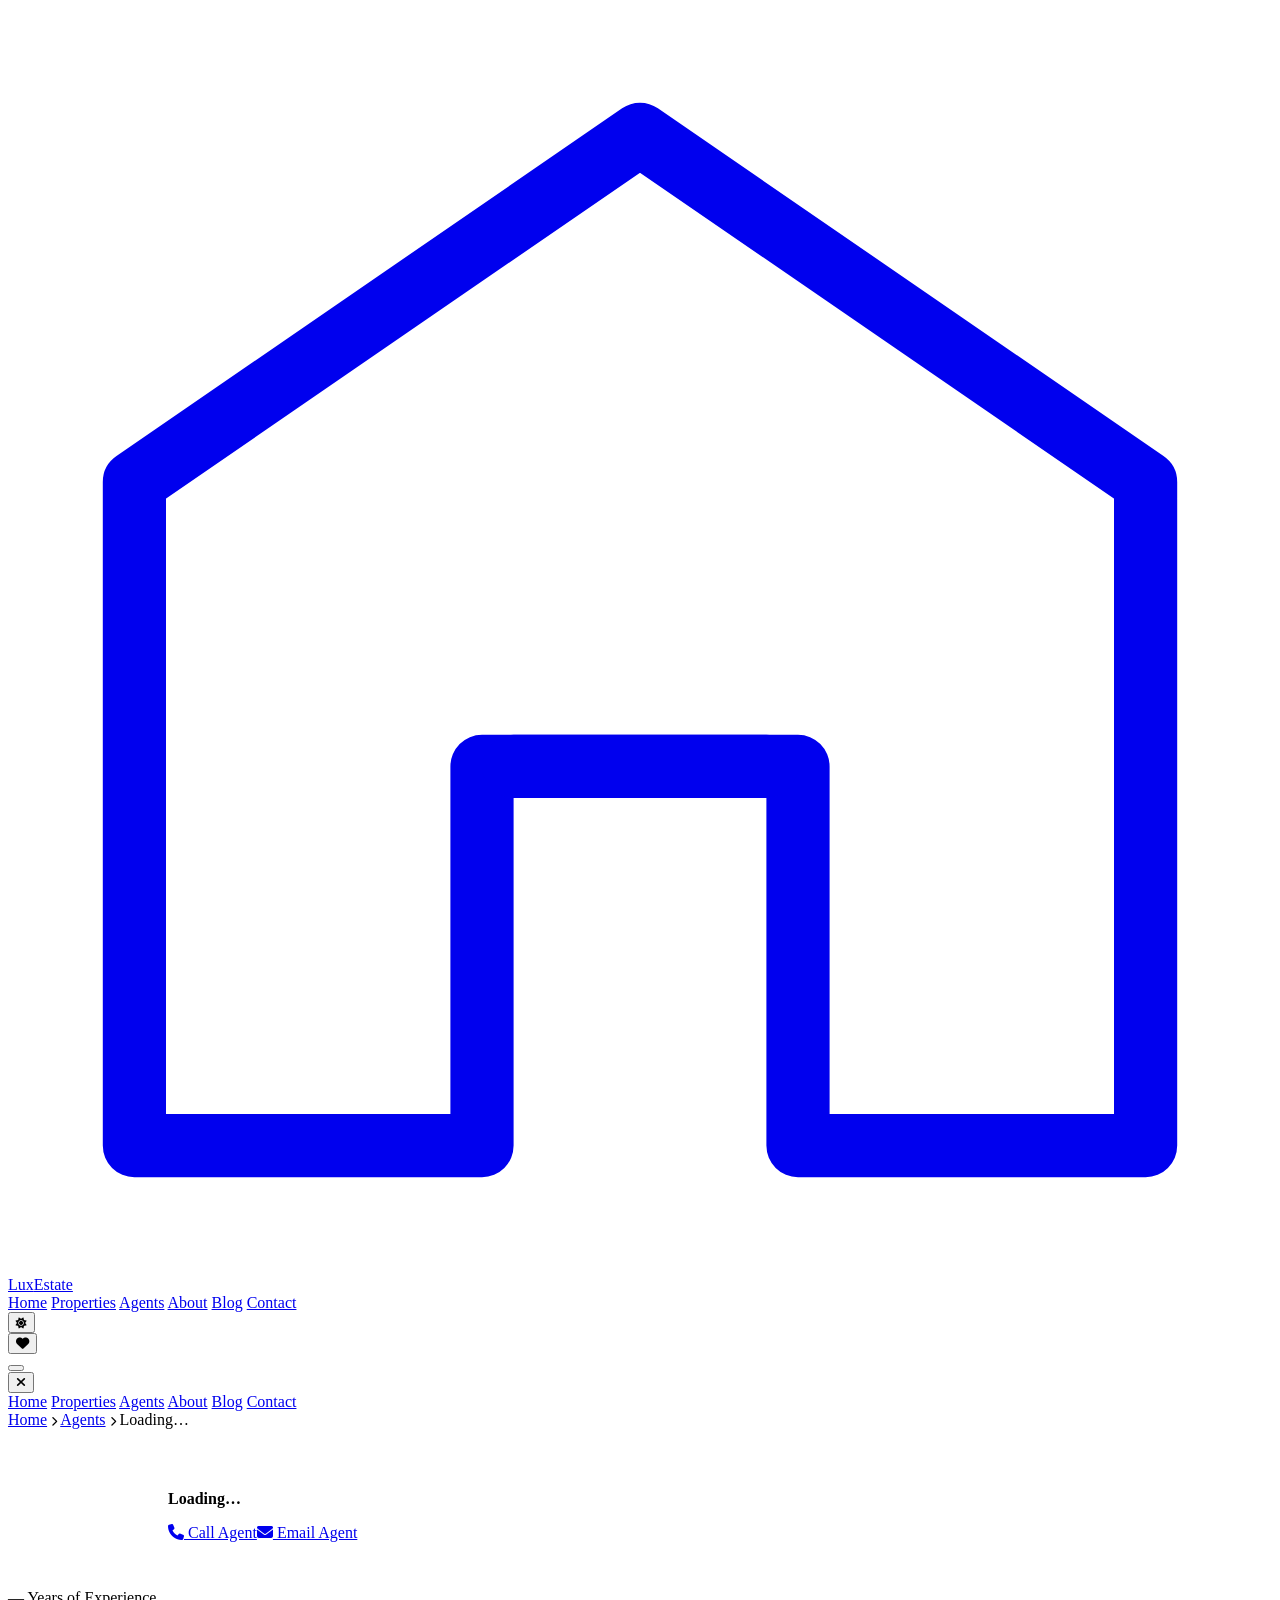
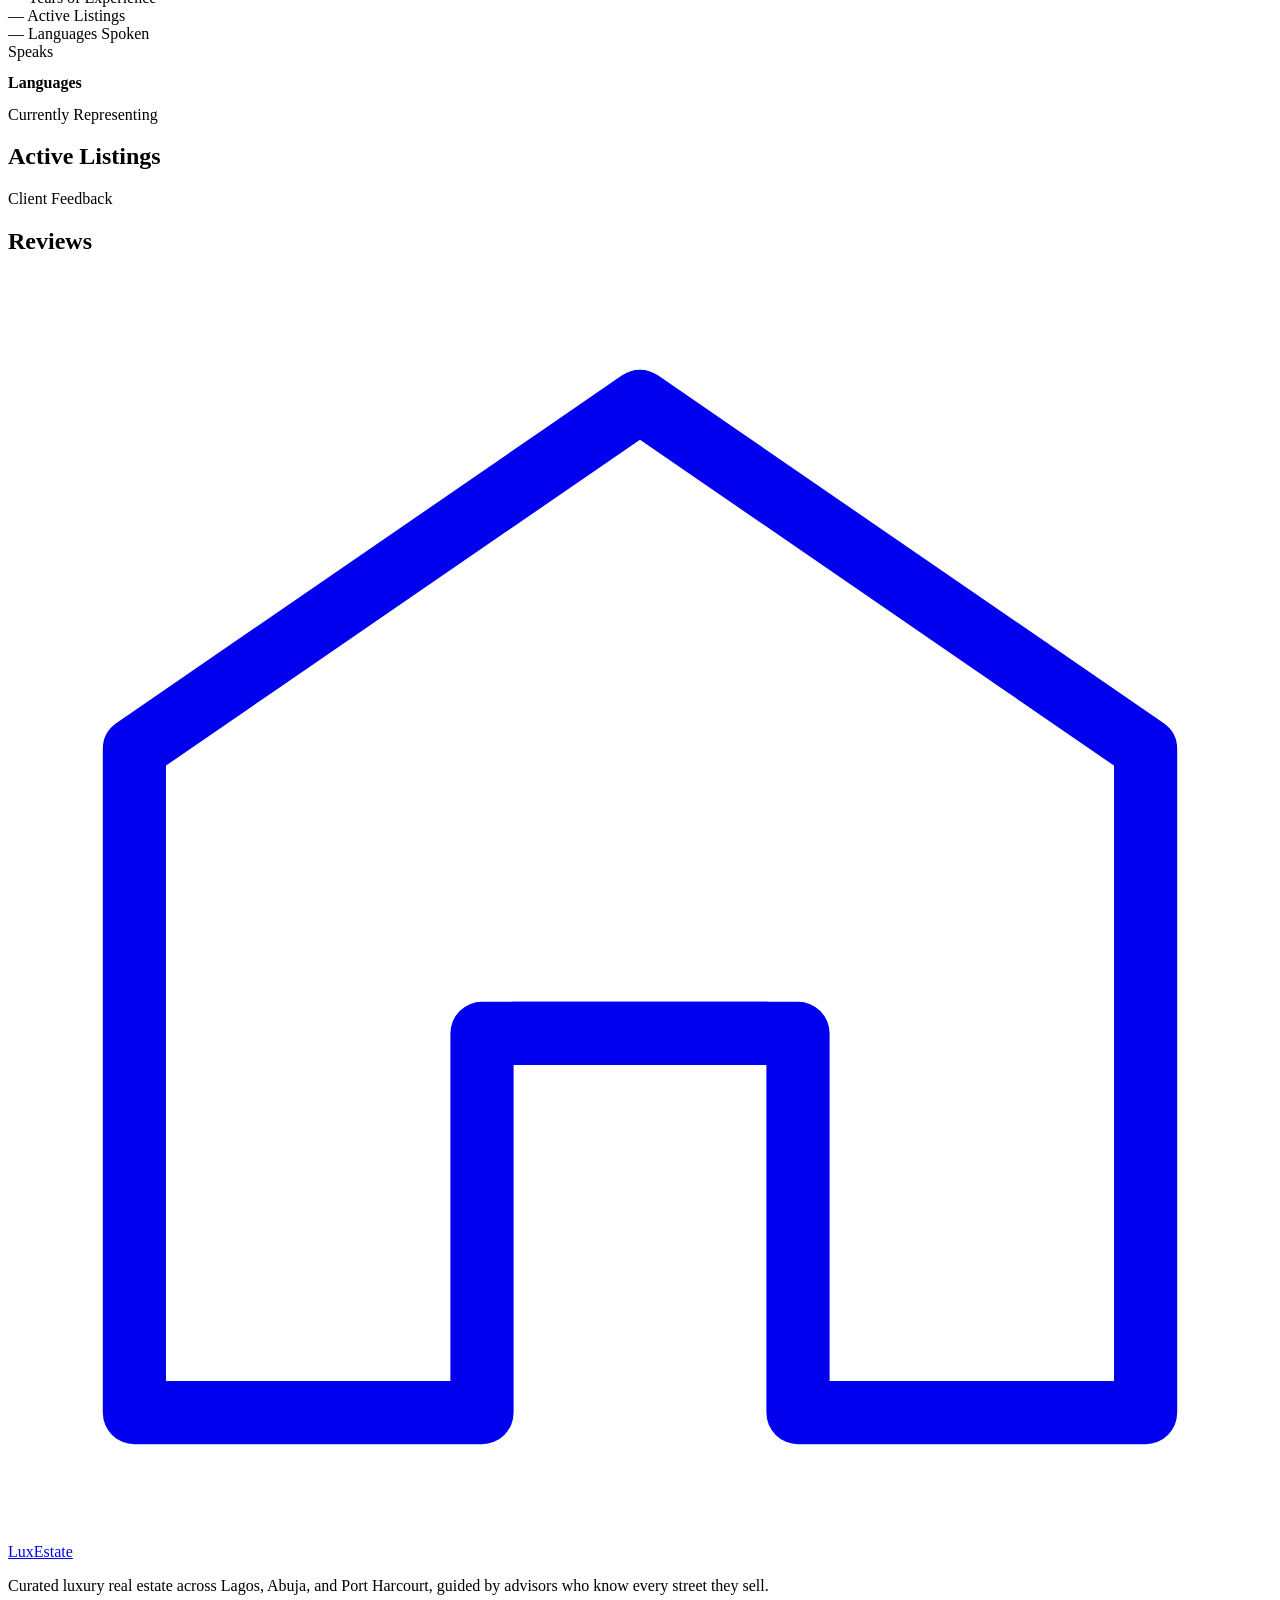
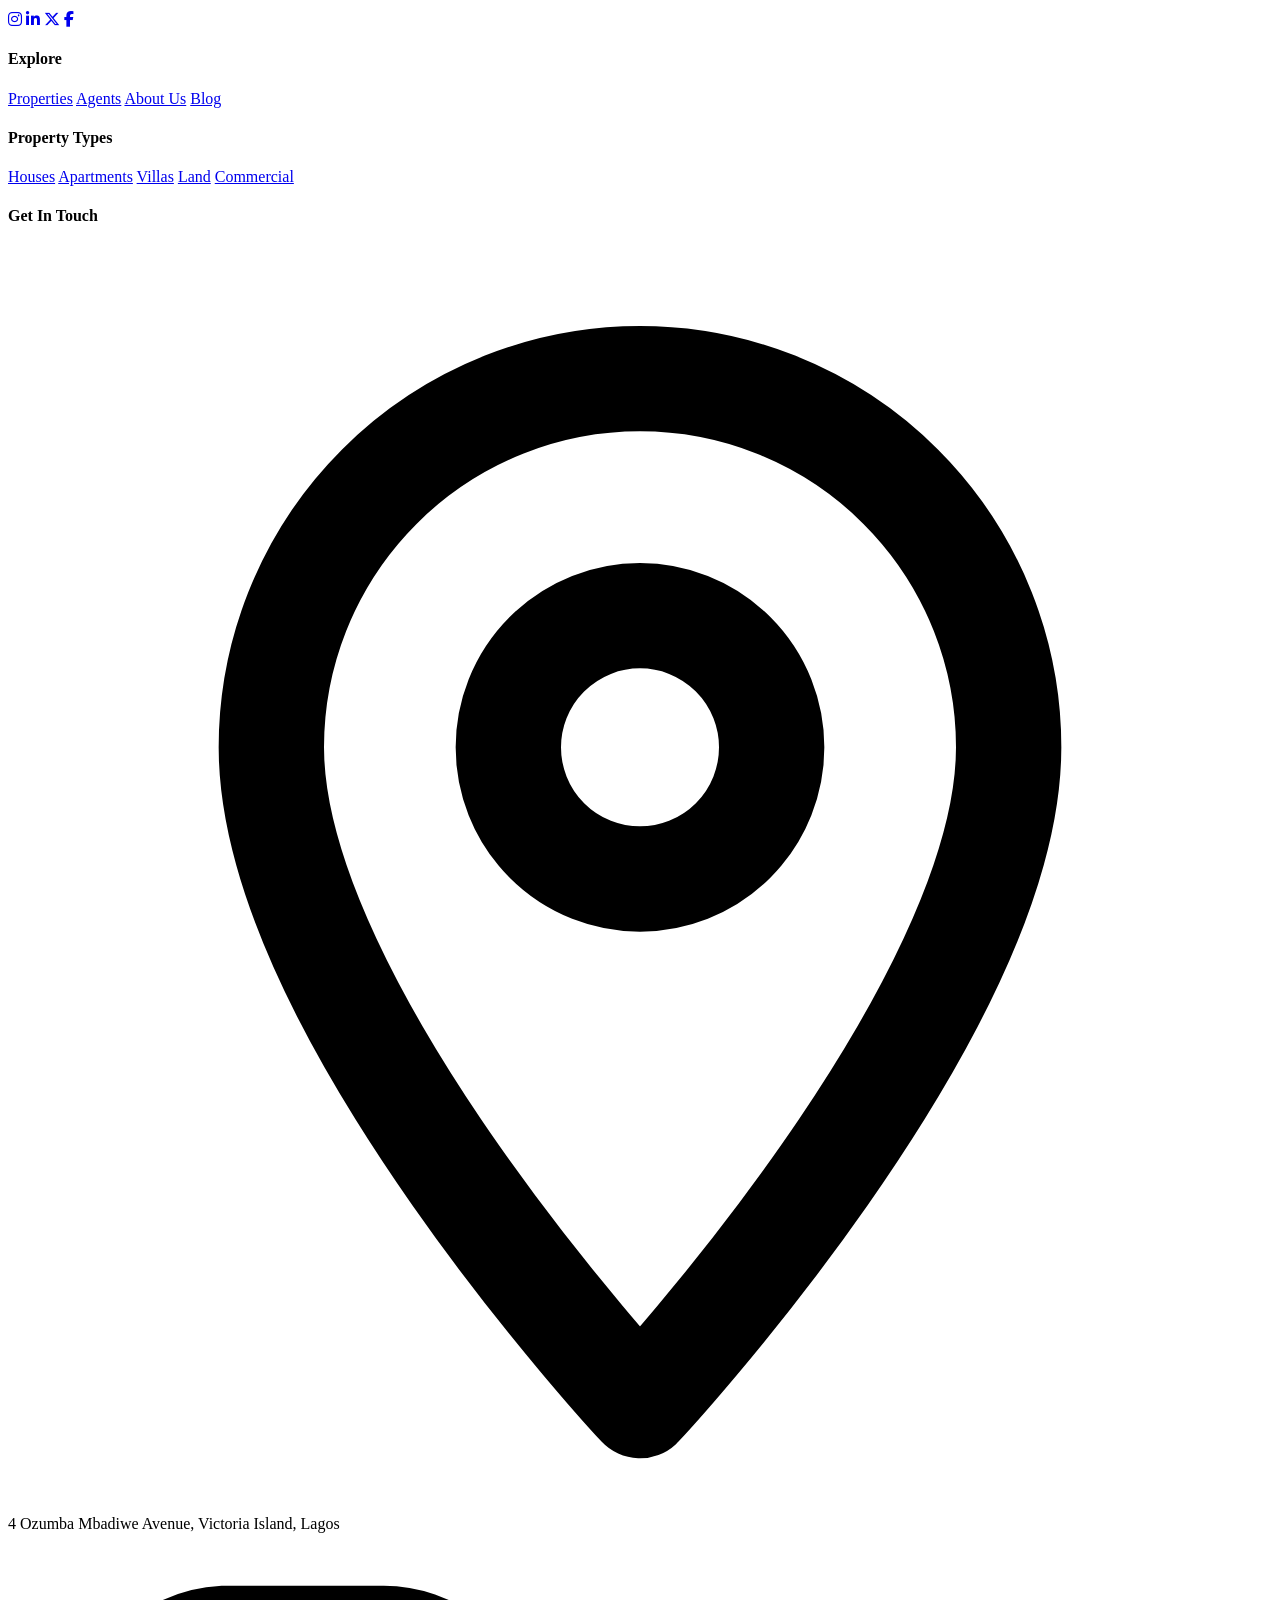
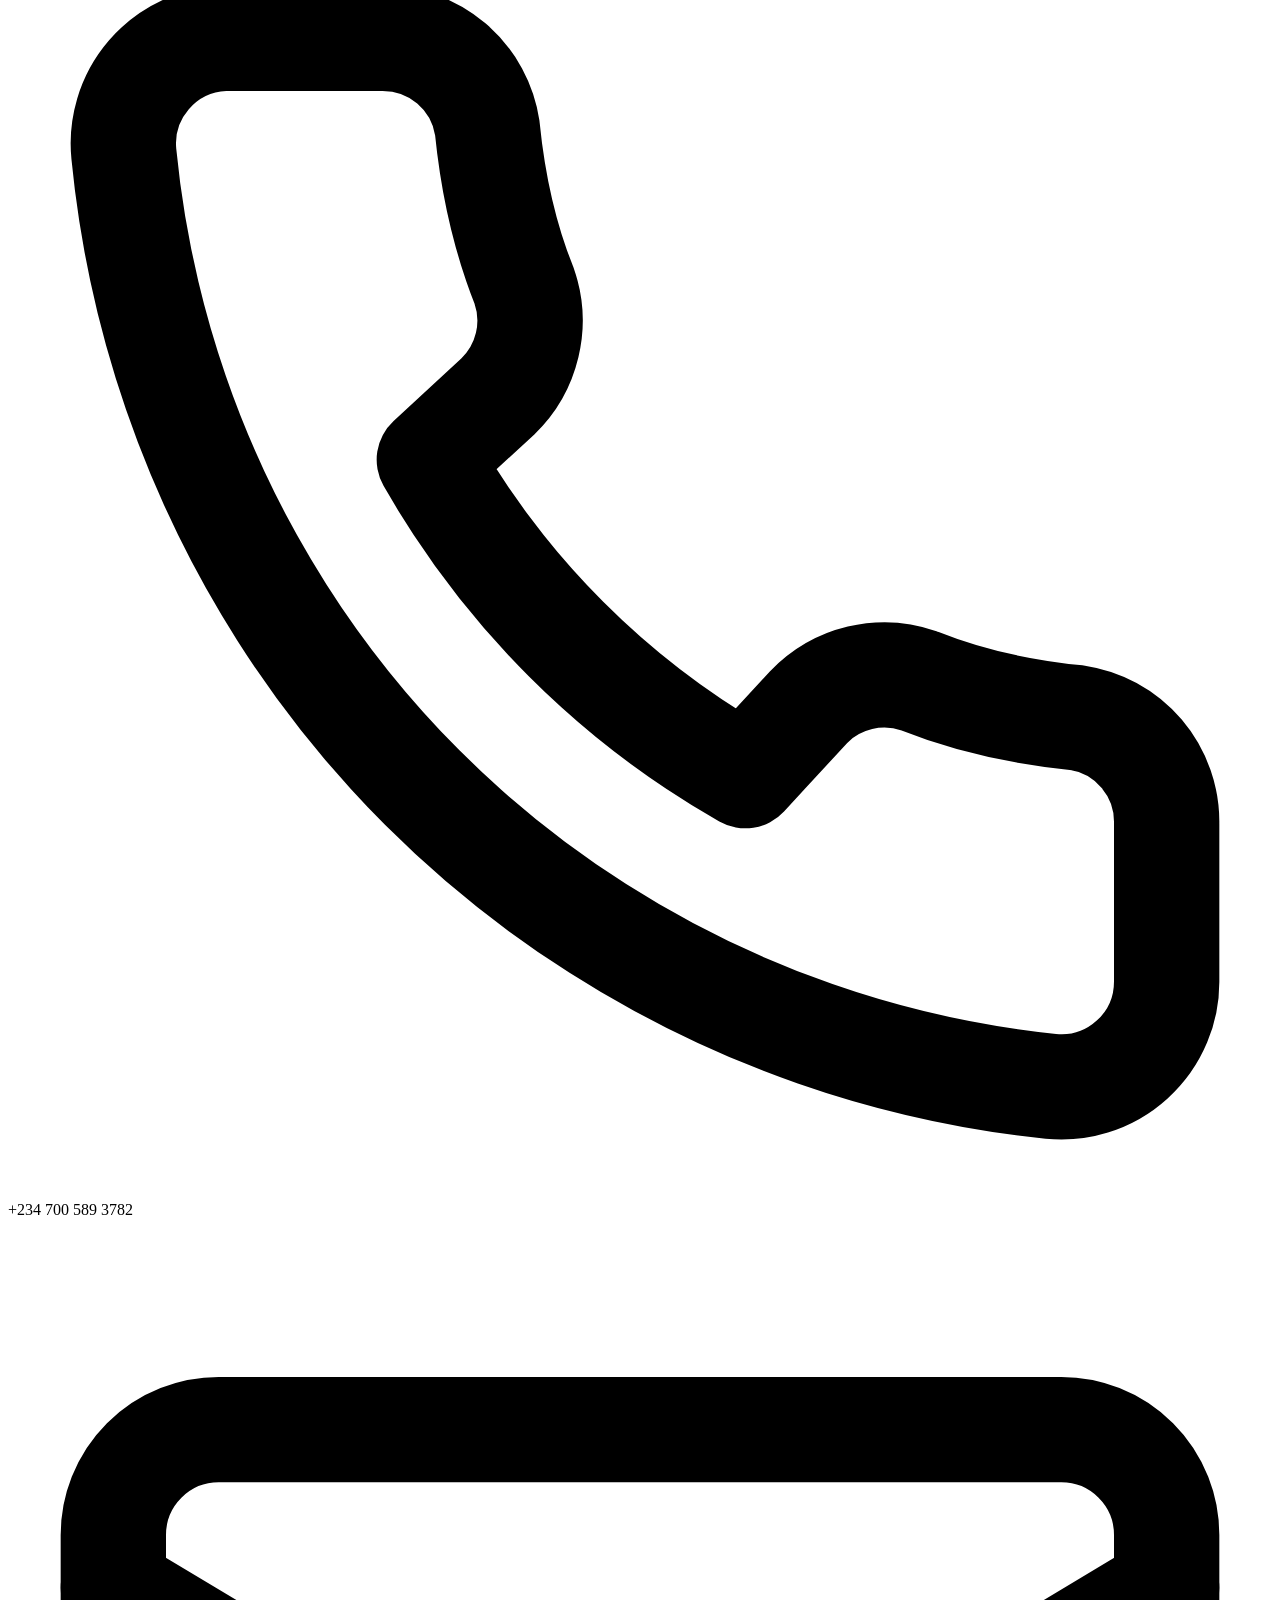
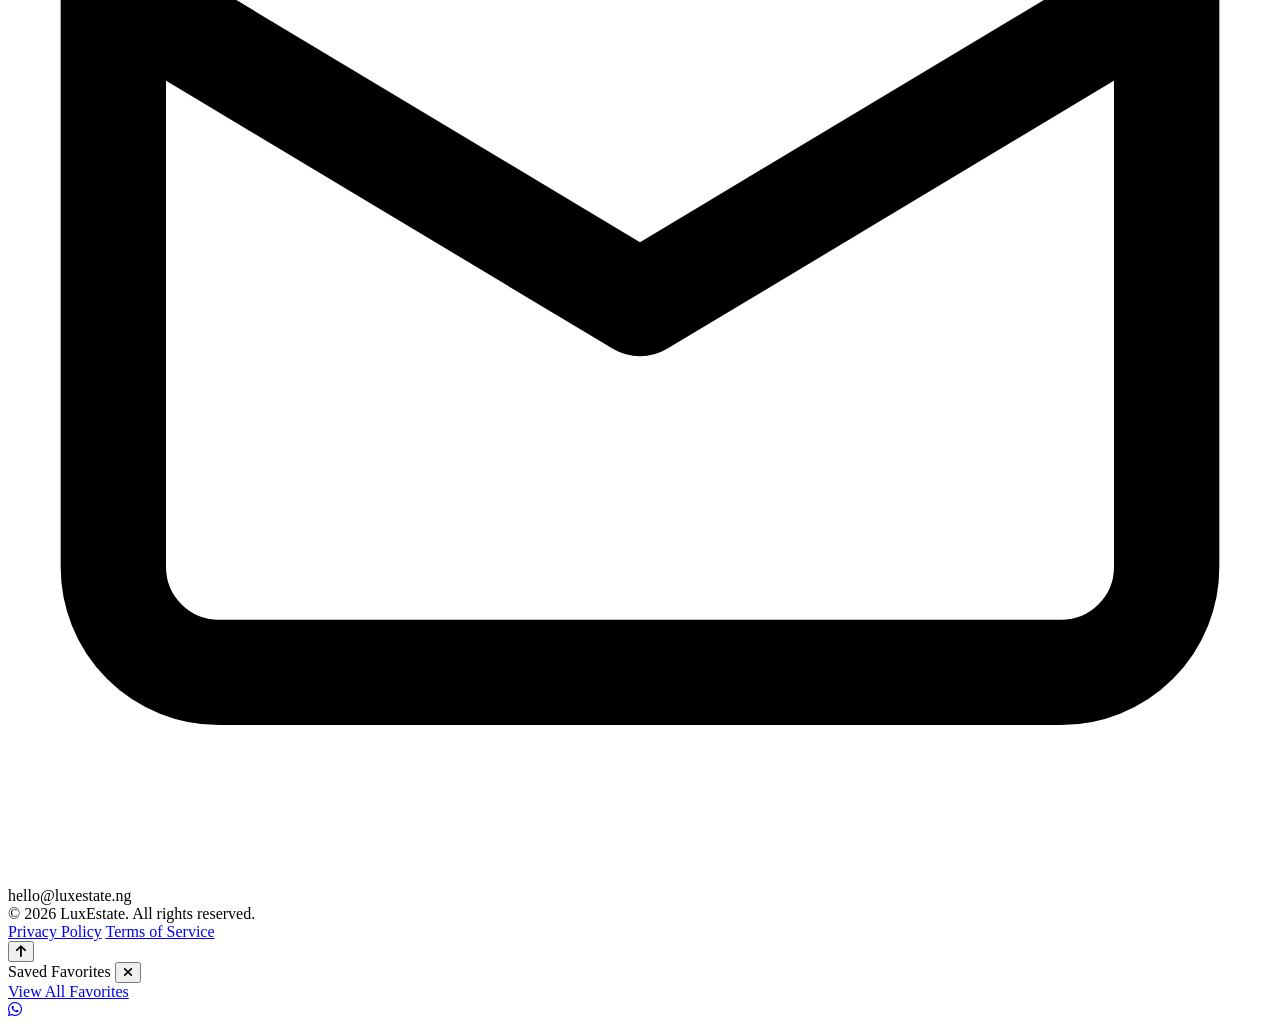
==== agent.html @ 4f712081 "Add files via upload" ====
<!DOCTYPE html>
<html lang="en">
<head>
<meta charset="UTF-8">
<meta name="viewport" content="width=device-width, initial-scale=1.0">
<title>Agent Profile | LuxEstate Luxury Real Estate</title>
<meta name="description" content="View this LuxEstate advisor's profile, experience, languages spoken, and active property listings.">
<link rel="canonical" href="https://luxestate.ng/agent.html">

<meta property="og:type" content="profile">
<meta property="og:title" content="Agent Profile | LuxEstate Luxury Real Estate">
<meta property="og:description" content="View this LuxEstate advisor's profile, experience, languages spoken, and active property listings.">
<meta property="og:image" content="https://images.pexels.com/photos/26859026/pexels-photo-26859026.jpeg?auto=compress&cs=tinysrgb&w=1200">
<meta property="og:url" content="https://luxestate.ng/agent.html">

<meta name="twitter:card" content="summary_large_image">
<meta name="twitter:title" content="Agent Profile | LuxEstate Luxury Real Estate">
<meta name="twitter:description" content="View this LuxEstate advisor's profile, experience, languages spoken, and active property listings.">
<meta name="twitter:image" content="https://images.pexels.com/photos/26859026/pexels-photo-26859026.jpeg?auto=compress&cs=tinysrgb&w=1200">

<link rel="icon" type="image/svg+xml" href="data:image/svg+xml,%3Csvg xmlns='http://www.w3.org/2000/svg' viewBox='0 0 40 40'%3E%3Crect width='40' height='40' rx='8' fill='%231A1A1A'/%3E%3Cpath d='M20 7 6 16v17h11V25h6v8h11V16L20 7Z' fill='none' stroke='%23C9A227' stroke-width='2' stroke-linejoin='round'/%3E%3Cpath d='M17 25h6' stroke='%23C9A227' stroke-width='2' stroke-linecap='round'/%3E%3C/svg%3E">

<link rel="preconnect" href="https://fonts.googleapis.com">
<link rel="preconnect" href="https://fonts.gstatic.com" crossorigin>
<link href="https://fonts.googleapis.com/css2?family=Playfair+Display:wght@500;600;700&family=Inter:wght@400;500;600;700&display=swap" rel="stylesheet">
<link rel="stylesheet" href="https://cdnjs.cloudflare.com/ajax/libs/font-awesome/6.5.2/css/all.min.css">

<link rel="stylesheet" href="css/variables.css">
<link rel="stylesheet" href="css/style.css">
<link rel="stylesheet" href="css/animations.css">
<link rel="stylesheet" href="css/responsive.css">
</head>
<body>

<header class="site-header">
  <div class="container header-inner">
    <a href="index.html" class="brand">
      <svg class="brand-mark" viewBox="0 0 40 40" fill="none" xmlns="http://www.w3.org/2000/svg">
        <path d="M20 4 4 15v21h11V24h10v12h11V15L20 4Z" stroke="currentColor" stroke-width="2" stroke-linejoin="round"/>
        <path d="M16 24h8" stroke="currentColor" stroke-width="2" stroke-linecap="round"/>
      </svg>
      <span class="brand-name">Lux<span>Estate</span></span>
    </a>

    <nav class="nav-links" aria-label="Primary">
      <a href="index.html">Home</a>
      <a href="properties.html">Properties</a>
      <a href="agents.html" class="active">Agents</a>
      <a href="about.html">About</a>
      <a href="blog.html">Blog</a>
      <a href="contact.html">Contact</a>
    </nav>

    <div class="header-actions">
      <button type="button" class="theme-toggle" aria-label="Toggle dark mode">
        <span class="theme-toggle-knob">
          <i class="fa-solid fa-sun" style="font-size:11px"></i>
        </span>
      </button>
      <div class="icon-btn-wrap">
        <button type="button" class="btn-icon" id="favorites-drawer-btn" aria-label="View saved favorites">
          <i class="fa-solid fa-heart"></i>
          <span class="favorites-count-badge" id="favorites-count-badge" style="display:none">0</span>
        </button>
      </div>
      <div class="auth-header-actions" id="auth-header-actions"></div>
      <button type="button" class="hamburger" aria-label="Open menu" aria-expanded="false">
        <span></span>
        <span></span>
        <span></span>
      </button>
    </div>
  </div>
</header>

<div class="mobile-menu-backdrop"></div>
<div class="mobile-menu">
  <button type="button" class="mobile-menu-close btn-icon" aria-label="Close menu">
    <i class="fa-solid fa-xmark"></i>
  </button>
  <nav class="mobile-nav-links" aria-label="Mobile Primary">
    <a href="index.html">Home</a>
    <a href="properties.html">Properties</a>
    <a href="agents.html">Agents</a>
    <a href="about.html">About</a>
    <a href="blog.html">Blog</a>
    <a href="contact.html">Contact</a>
  </nav>
  <div class="mobile-auth-links" id="mobile-auth-links"></div>
</div>

<main>
  <div class="container" style="padding-top:var(--space-xl)">
    <div class="breadcrumbs" style="justify-content:flex-start;color:var(--text-secondary)">
      <a href="index.html">Home</a>
      <i class="fa-solid fa-chevron-right" style="font-size:10px"></i>
      <a href="agents.html">Agents</a>
      <i class="fa-solid fa-chevron-right" style="font-size:10px"></i>
      <span id="breadcrumb-agent-name">Loading&hellip;</span>
    </div>
  </div>

  <section class="section-pad" style="padding-top:var(--space-lg)">
    <div class="container">

      <div class="calculator-box reveal" style="display:flex;gap:var(--space-2xl);align-items:center;flex-wrap:wrap">
        <div id="profile-avatar" class="agent-photo" style="width:160px;height:160px;flex-shrink:0;margin:0"></div>
        <div style="flex:1;min-width:240px">
          <h1 id="profile-name" style="font-size:var(--fs-36);margin-bottom:var(--space-2xs)">Loading&hellip;</h1>
          <p id="profile-position" style="color:var(--gold-600);font-weight:600;margin-bottom:var(--space-md)"></p>
          <p id="profile-bio" style="color:var(--text-secondary);line-height:var(--lh-relaxed);margin-bottom:var(--space-lg)"></p>
          <div style="display:flex;gap:var(--space-sm);flex-wrap:wrap">
            <a href="#" id="profile-phone-btn" class="btn btn-primary"><i class="fa-solid fa-phone"></i> Call Agent</a>
            <a href="#" id="profile-email-btn" class="btn btn-secondary"><i class="fa-solid fa-envelope"></i> Email Agent</a>
            <div class="agent-social" id="profile-social" style="justify-content:flex-start"></div>
          </div>
        </div>
      </div>

      <div class="details-quick-facts reveal" style="margin-top:var(--space-2xl)">
        <div class="quick-fact">
          <span class="quick-fact-value" id="stat-experience">&mdash;</span>
          <span class="quick-fact-label">Years of Experience</span>
        </div>
        <div class="quick-fact">
          <span class="quick-fact-value" id="stat-listings">&mdash;</span>
          <span class="quick-fact-label">Active Listings</span>
        </div>
        <div class="quick-fact">
          <span class="quick-fact-value" id="stat-languages">&mdash;</span>
          <span class="quick-fact-label">Languages Spoken</span>
        </div>
      </div>

      <div class="section-head reveal" style="margin-top:var(--space-3xl)">
        <span class="eyebrow">Speaks</span>
        <h2 class="section-title with-rule" style="font-size:var(--fs-28)">Languages</h2>
      </div>
      <div id="profile-languages" style="display:flex;gap:var(--space-sm);flex-wrap:wrap;margin-bottom:var(--space-xl)"></div>

      <div class="section-head reveal" style="margin-top:var(--space-2xl)">
        <span class="eyebrow">Currently Representing</span>
        <h2 class="section-title with-rule">Active Listings</h2>
      </div>
      <div class="grid grid-3" id="profile-listings-grid"></div>

      <div class="section-head reveal" style="margin-top:var(--space-4xl)">
        <span class="eyebrow">Client Feedback</span>
        <h2 class="section-title with-rule">Reviews</h2>
      </div>
      <div class="grid grid-2" id="profile-reviews-grid"></div>

    </div>
  </section>
</main>

<footer class="site-footer">
  <div class="container footer-grid">
    <div>
      <a href="index.html" class="brand footer-brand">
        <svg class="brand-mark" viewBox="0 0 40 40" fill="none" xmlns="http://www.w3.org/2000/svg">
          <path d="M20 4 4 15v21h11V24h10v12h11V15L20 4Z" stroke="currentColor" stroke-width="2" stroke-linejoin="round"/>
          <path d="M16 24h8" stroke="currentColor" stroke-width="2" stroke-linecap="round"/>
        </svg>
        <span>Lux<span style="color:var(--gold-600)">Estate</span></span>
      </a>
      <p class="footer-desc">Curated luxury real estate across Lagos, Abuja, and Port Harcourt, guided by advisors who know every street they sell.</p>
      <div class="footer-social">
        <a href="#" aria-label="LuxEstate on Instagram"><i class="fa-brands fa-instagram"></i></a>
        <a href="#" aria-label="LuxEstate on LinkedIn"><i class="fa-brands fa-linkedin-in"></i></a>
        <a href="#" aria-label="LuxEstate on X"><i class="fa-brands fa-x-twitter"></i></a>
        <a href="#" aria-label="LuxEstate on Facebook"><i class="fa-brands fa-facebook-f"></i></a>
      </div>
    </div>

    <div>
      <h4 class="footer-heading">Explore</h4>
      <div class="footer-links">
        <a href="properties.html">Properties</a>
        <a href="agents.html">Agents</a>
        <a href="about.html">About Us</a>
        <a href="blog.html">Blog</a>
      </div>
    </div>

    <div>
      <h4 class="footer-heading">Property Types</h4>
      <div class="footer-links">
        <a href="properties.html?type=House">Houses</a>
        <a href="properties.html?type=Apartment">Apartments</a>
        <a href="properties.html?type=Villa">Villas</a>
        <a href="properties.html?type=Land">Land</a>
        <a href="properties.html?type=Commercial">Commercial</a>
      </div>
    </div>

    <div>
      <h4 class="footer-heading">Get In Touch</h4>
      <div class="footer-contact-item">
        <svg viewBox="0 0 24 24" fill="none" stroke="currentColor" stroke-width="2" stroke-linecap="round" stroke-linejoin="round"><path d="M12 22s7-7.5 7-12.5A7 7 0 0 0 5 9.5C5 14.5 12 22 12 22Z"/><circle cx="12" cy="9.5" r="2.5"/></svg>
        <span>4 Ozumba Mbadiwe Avenue, Victoria Island, Lagos</span>
      </div>
      <div class="footer-contact-item">
        <svg viewBox="0 0 24 24" fill="none" stroke="currentColor" stroke-width="2" stroke-linecap="round" stroke-linejoin="round"><path d="M22 16.9v3a2 2 0 0 1-2.2 2 19.8 19.8 0 0 1-8.6-3 19.5 19.5 0 0 1-6-6 19.8 19.8 0 0 1-3-8.7A2 2 0 0 1 4.1 2h3a2 2 0 0 1 2 1.7c.1 1 .3 2 .7 3a2 2 0 0 1-.5 2.1L8 10a16 16 0 0 0 6 6l1.2-1.3a2 2 0 0 1 2.1-.5c1 .4 2 .6 3 .7a2 2 0 0 1 1.7 2Z"/></svg>
        <span>+234 700 589 3782</span>
      </div>
      <div class="footer-contact-item">
        <svg viewBox="0 0 24 24" fill="none" stroke="currentColor" stroke-width="2" stroke-linecap="round" stroke-linejoin="round"><rect x="2" y="4" width="20" height="16" rx="2"/><path d="m2 7 10 6 10-6"/></svg>
        <span>hello@luxestate.ng</span>
      </div>
    </div>
  </div>

  <div class="container footer-bottom">
    <span>&copy; 2026 LuxEstate. All rights reserved.</span>
    <div class="footer-bottom-links">
      <a href="#">Privacy Policy</a>
      <a href="#">Terms of Service</a>
    </div>
  </div>
</footer>

<button type="button" class="back-to-top" aria-label="Back to top">
  <i class="fa-solid fa-arrow-up"></i>
</button>

<div class="favorites-drawer-backdrop" id="favorites-drawer-backdrop"></div>
<aside class="favorites-drawer" id="favorites-drawer" aria-label="Saved favorites">
  <div class="favorites-drawer-header">
    <span class="favorites-drawer-title">Saved Favorites</span>
    <button type="button" class="btn-icon" id="favorites-drawer-close" aria-label="Close favorites">
      <i class="fa-solid fa-xmark"></i>
    </button>
  </div>
  <div class="favorites-drawer-body" id="favorites-drawer-body"></div>
  <div class="favorites-drawer-footer">
    <a href="favorites.html" class="btn btn-secondary btn-block">View All Favorites</a>
  </div>
</aside>

<a href="https://wa.me/2347005893782" class="whatsapp-float" target="_blank" rel="noopener" aria-label="Chat with us on WhatsApp">
  <i class="fa-brands fa-whatsapp"></i>
</a>

<script src="js/app.js"></script>
<script src="js/darkmode.js"></script>
<script src="js/toast.js"></script>
<script src="js/favorites.js"></script>
<script src="js/auth.js"></script>
<script src="js/favorites-drawer.js"></script>
<script src="js/render.js"></script><script>
  (function () {
    const params = new URLSearchParams(window.location.search);
    const agentId = params.get('id');

    const SAMPLE_REVIEWS = [
      {
        text: 'Patient, thorough, and never once made us feel rushed into a decision. We toured six properties before finding the right one, and the advice at every step was honest.',
        author: 'Ngozi Adeyemi',
        role: 'Buyer'
      },
      {
        text: 'Handled a tricky negotiation on our behalf with a level head and a clear strategy. We ended up paying less than our original budget for a better property.',
        author: 'Segun Afolabi',
        role: 'Buyer'
      }
    ];

    function socialIcon(platform) {
      if (platform === 'instagram') return 'fa-instagram';
      if (platform === 'linkedin') return 'fa-linkedin-in';
      if (platform === 'twitter') return 'fa-x-twitter';
      return 'fa-link';
    }

    function renderReviews() {
      return SAMPLE_REVIEWS.map(function (review) {
        return (
          '<article class="card reveal">' +
            '<div class="card-body">' +
              '<svg style="width:28px;height:28px;color:var(--gold-600);margin-bottom:var(--space-md)" viewBox="0 0 24 24" fill="currentColor"><path d="M7 5C4 6.5 2 9.5 2 13c0 2.8 2.2 5 5 5s5-2.2 5-5c0-2.5-1.8-4.6-4.2-5V5Zm11 0c-3 1.5-5 4.5-5 8 0 2.8 2.2 5 5 5s5-2.2 5-5c0-2.5-1.8-4.6-4.2-5V5Z"/></svg>' +
              '<p style="color:var(--text-secondary);line-height:var(--lh-relaxed);margin-bottom:var(--space-md)">' + review.text + '</p>' +
              '<p style="font-weight:600">' + review.author + '</p>' +
              '<p style="font-size:var(--fs-12);color:var(--text-secondary)">' + review.role + '</p>' +
            '</div>' +
          '</article>'
        );
      }).join('');
    }

    Promise.all([LuxRender.loadAgents(), LuxRender.loadProperties()]).then(function (results) {
      const agents = results[0];
      const properties = results[1];
      const agent = agents.find(function (a) { return a.id === agentId; });

      if (!agent) {
        document.getElementById('profile-name').textContent = 'Agent Not Found';
        document.getElementById('profile-bio').textContent = 'This advisor profile could not be found. Browse our full team instead.';
        document.getElementById('breadcrumb-agent-name').textContent = 'Not Found';
        return;
      }

      document.title = agent.name + ' | LuxEstate Agents';
      document.getElementById('breadcrumb-agent-name').textContent = agent.name;
      const avatar = agent.avatar || { initials: '?', bg: '#F1EFE8', fg: '#5C5C5C' };
      document.getElementById('profile-avatar').innerHTML = '<span class="avatar-initials" style="background:' + avatar.bg + ';color:' + avatar.fg + ';font-size:2.5rem">' + LuxRender.escapeHTML(avatar.initials) + '</span>';
      document.getElementById('profile-name').textContent = agent.name;
      document.getElementById('profile-position').textContent = agent.position;
      document.getElementById('profile-bio').textContent = agent.bio;
      document.getElementById('profile-phone-btn').href = 'tel:' + agent.phone.replace(/\s/g, '');
      document.getElementById('profile-phone-btn').innerHTML = '<i class="fa-solid fa-phone"></i> ' + agent.phone;
      document.getElementById('profile-email-btn').href = 'mailto:' + agent.email;

      document.getElementById('stat-experience').textContent = agent.experienceYears + '+';
      document.getElementById('stat-listings').textContent = agent.listingIds.length;
      document.getElementById('stat-languages').textContent = agent.languages.length;

      document.getElementById('profile-languages').innerHTML = agent.languages.map(function (lang) {
        return '<span class="card-badge" style="position:static">' + LuxRender.escapeHTML(lang) + '</span>';
      }).join('');

      const socialLinks = Object.keys(agent.social || {}).map(function (platform) {
        return '<a href="' + agent.social[platform] + '" target="_blank" rel="noopener" aria-label="' + agent.name + ' on ' + platform + '"><i class="fa-brands ' + socialIcon(platform) + '"></i></a>';
      }).join('');
      document.getElementById('profile-social').innerHTML = socialLinks;

      const listings = properties.filter(function (p) { return agent.listingIds.indexOf(p.id) !== -1; });
      LuxRender.renderProperties(document.getElementById('profile-listings-grid'), listings);

      document.getElementById('profile-reviews-grid').innerHTML = renderReviews();
    });
  })();
</script>

</body>
</html>
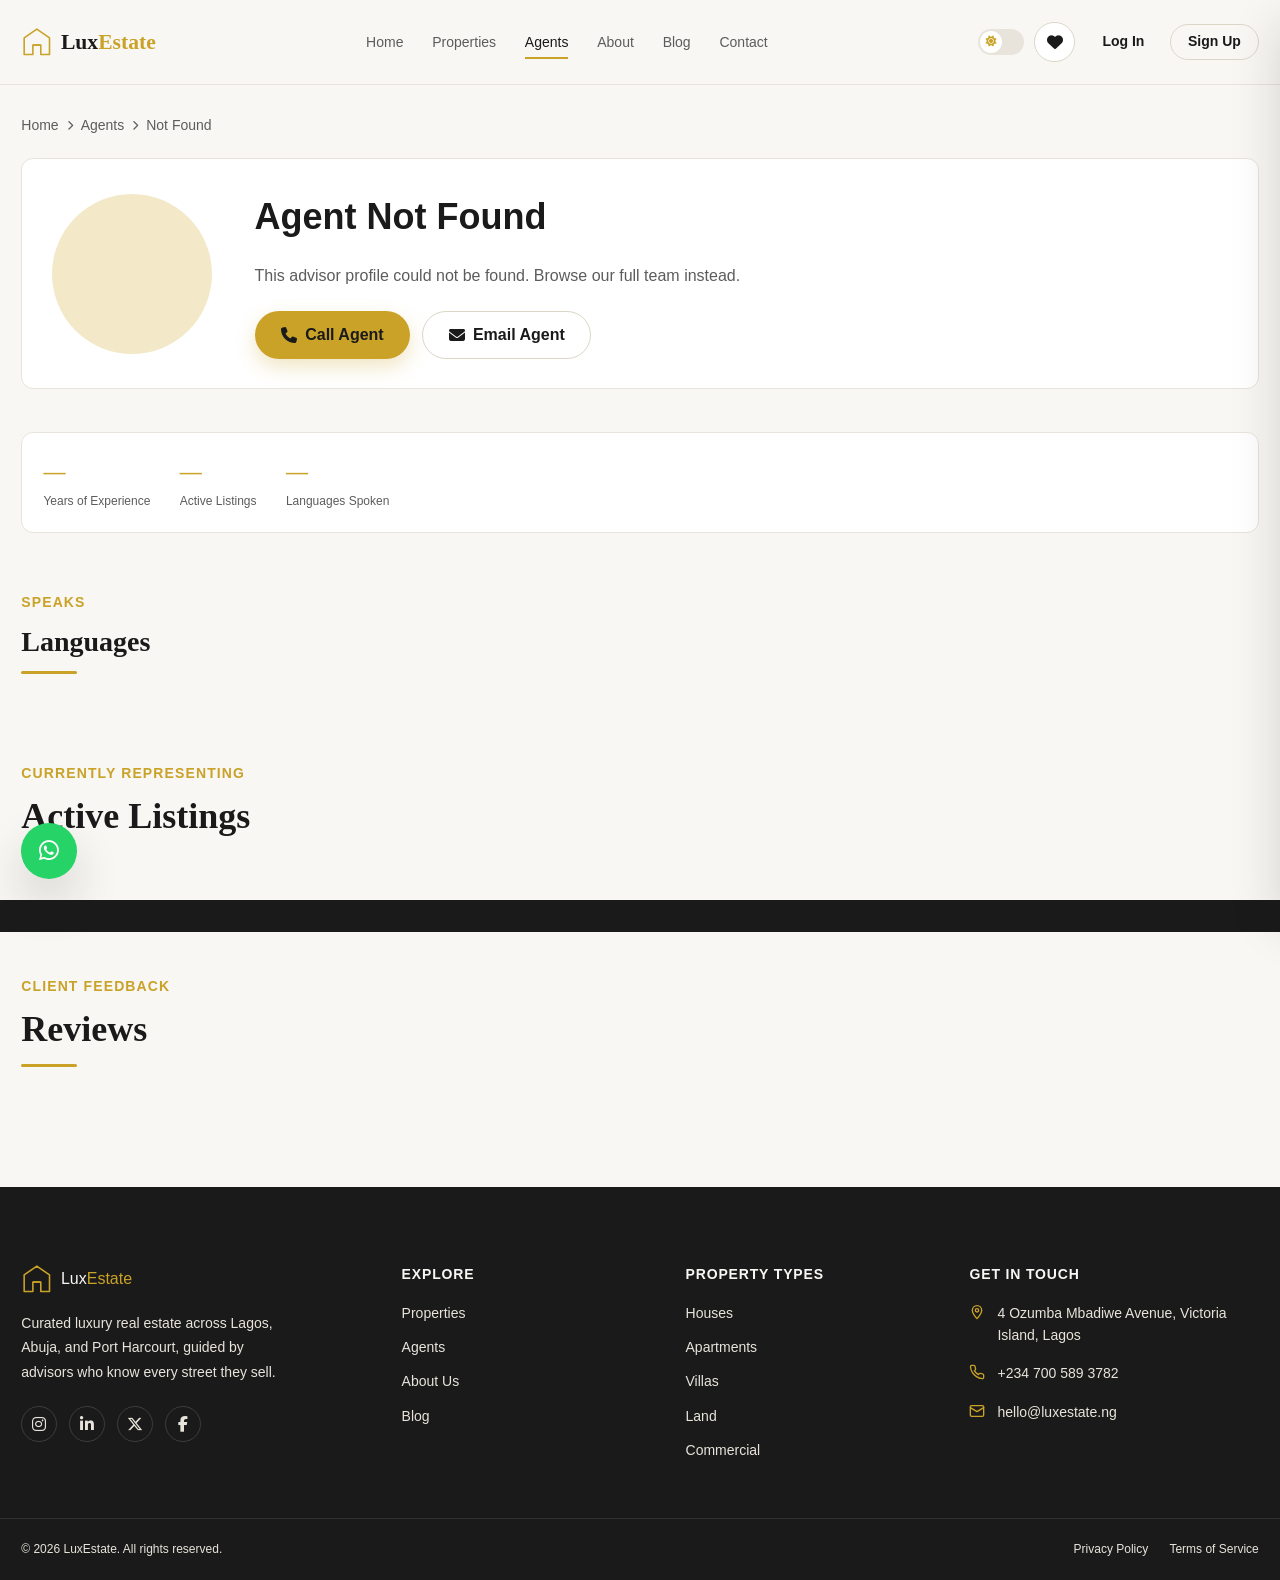
==== commit 0b267b42: "Add files via upload" ====
--- a/agent.html
+++ b/agent.html
@@ -328,6 +328,7 @@
       LuxRender.renderProperties(document.getElementById('profile-listings-grid'), listings);
 
       document.getElementById('profile-reviews-grid').innerHTML = renderReviews();
+      LuxRender.observeReveal(document.getElementById('profile-reviews-grid'));
     });
   })();
 </script>
--- a/css/variables.css
+++ b/css/variables.css
@@ -0,0 +1,143 @@
+:root {
+  --charcoal-900: #1A1A1A;
+  --charcoal-700: #333333;
+  --charcoal-500: #5C5C5C;
+  --charcoal-300: #8A8A8A;
+  --gold-600: #C9A227;
+  --gold-700: #A2811C;
+  --gold-100: #F3E9C9;
+  --cream-100: #F8F7F4;
+  --cream-200: #F1EFE8;
+  --cream-300: #E8E4DB;
+  --cream-400: #DCD6C7;
+  --white: #FFFFFF;
+  --success: #3F7A52;
+  --success-bg: #E7F0E9;
+  --error: #B3453F;
+  --error-bg: #F7E9E8;
+
+  --bg-primary: var(--cream-100);
+  --bg-secondary: var(--white);
+  --bg-elevated: var(--white);
+  --bg-inverse: var(--charcoal-900);
+  --bg-overlay: rgba(26, 26, 26, 0.6);
+  --bg-skeleton: linear-gradient(90deg, var(--cream-300) 25%, var(--cream-200) 37%, var(--cream-300) 63%);
+
+  --text-primary: var(--charcoal-900);
+  --text-secondary: var(--charcoal-500);
+  --text-muted: var(--charcoal-300);
+  --text-inverse: var(--cream-100);
+  --text-on-gold: var(--charcoal-900);
+
+  --border-color: var(--cream-300);
+  --border-color-strong: var(--cream-400);
+  --border-focus: var(--gold-600);
+
+  --accent: var(--gold-600);
+  --accent-hover: var(--gold-700);
+  --accent-soft: var(--gold-100);
+
+  --font-display: 'Playfair Display', Georgia, serif;
+  --font-body: 'Inter', -apple-system, BlinkMacSystemFont, sans-serif;
+
+  --fs-12: 0.75rem;
+  --fs-14: 0.875rem;
+  --fs-16: clamp(0.95rem, 0.9rem + 0.15vw, 1rem);
+  --fs-18: clamp(1rem, 0.94rem + 0.25vw, 1.125rem);
+  --fs-22: clamp(1.15rem, 1.02rem + 0.55vw, 1.375rem);
+  --fs-28: clamp(1.3rem, 1.1rem + 0.85vw, 1.75rem);
+  --fs-36: clamp(1.5rem, 1.15rem + 1.5vw, 2.25rem);
+  --fs-48: clamp(1.75rem, 1.2rem + 2.4vw, 3rem);
+  --fs-64: clamp(2rem, 1.15rem + 3.8vw, 4rem);
+
+  --fw-regular: 400;
+  --fw-medium: 500;
+  --fw-semibold: 600;
+  --fw-bold: 700;
+
+  --lh-tight: 1.15;
+  --lh-snug: 1.35;
+  --lh-normal: 1.6;
+  --lh-relaxed: 1.75;
+
+  --space-2xs: 0.25rem;
+  --space-xs: 0.5rem;
+  --space-sm: 0.75rem;
+  --space-md: 1rem;
+  --space-lg: clamp(1.1rem, 1rem + 0.4vw, 1.5rem);
+  --space-xl: clamp(1.4rem, 1.2rem + 0.8vw, 2rem);
+  --space-2xl: clamp(1.8rem, 1.4rem + 1.6vw, 3rem);
+  --space-3xl: clamp(2.2rem, 1.6rem + 2.4vw, 4rem);
+  --space-4xl: clamp(2.6rem, 1.6rem + 4vw, 6rem);
+  --space-5xl: clamp(3rem, 1.6rem + 5.6vw, 8rem);
+
+  --container-max: 1320px;
+  --container-padding: clamp(1rem, 0.85rem + 0.6vw, 1.5rem);
+
+  --radius-sm: 8px;
+  --radius-md: 12px;
+  --radius-lg: 20px;
+  --radius-pill: 999px;
+  --radius-circle: 50%;
+
+  --shadow-sm: 0 2px 8px rgba(26, 26, 26, 0.06);
+  --shadow-md: 0 12px 28px rgba(26, 26, 26, 0.12);
+  --shadow-lg: 0 24px 48px rgba(26, 26, 26, 0.16);
+  --shadow-gold: 0 8px 20px rgba(201, 162, 39, 0.28);
+  --shadow-inset: inset 0 0 0 1px var(--cream-300);
+
+  --ease-standard: cubic-bezier(0.4, 0, 0.2, 1);
+  --ease-out: cubic-bezier(0.16, 1, 0.3, 1);
+  --ease-in-out: cubic-bezier(0.65, 0, 0.35, 1);
+
+  --duration-fast: 150ms;
+  --duration-base: 250ms;
+  --duration-slow: 400ms;
+  --duration-slower: 600ms;
+
+  --z-dropdown: 100;
+  --z-sticky: 200;
+  --z-overlay: 300;
+  --z-modal: 400;
+  --z-toast: 500;
+  --z-tooltip: 600;
+  --z-drawer: 450;
+
+  --header-height: clamp(64px, 58px + 2vw, 84px);
+  --header-height-scrolled: clamp(56px, 52px + 1.2vw, 68px);
+}
+
+[data-theme="dark"] {
+  --bg-primary: #121212;
+  --bg-secondary: #1A1A1A;
+  --bg-elevated: #212121;
+  --bg-inverse: var(--cream-100);
+  --bg-overlay: rgba(0, 0, 0, 0.7);
+  --bg-skeleton: linear-gradient(90deg, #232323 25%, #2C2C2C 37%, #232323 63%);
+
+  --text-primary: #F2F1EC;
+  --text-secondary: #B8B6AE;
+  --text-muted: #7A7873;
+  --text-inverse: var(--charcoal-900);
+  --text-on-gold: var(--charcoal-900);
+
+  --border-color: #2E2E2E;
+  --border-color-strong: #3A3A3A;
+
+  --success-bg: rgba(63, 122, 82, 0.18);
+  --error-bg: rgba(179, 69, 63, 0.18);
+
+  --shadow-sm: 0 2px 8px rgba(0, 0, 0, 0.35);
+  --shadow-md: 0 12px 28px rgba(0, 0, 0, 0.45);
+  --shadow-lg: 0 24px 48px rgba(0, 0, 0, 0.55);
+  --shadow-inset: inset 0 0 0 1px #2E2E2E;
+}
+
+@media (prefers-reduced-motion: reduce) {
+  :root {
+    --duration-fast: 0ms;
+    --duration-base: 0ms;
+    --duration-slow: 0ms;
+    --duration-slower: 0ms;
+  }
+}
--- a/css/style.css
+++ b/css/style.css
@@ -0,0 +1,2794 @@
+*,
+*::before,
+*::after {
+  margin: 0;
+  padding: 0;
+  box-sizing: border-box;
+}
+
+html {
+  -webkit-text-size-adjust: 100%;
+}
+
+body {
+  font-family: var(--font-body);
+  font-size: var(--fs-16);
+  background-color: var(--bg-primary);
+  color: var(--text-primary);
+  line-height: var(--lh-normal);
+  min-width: 280px;
+  overflow-x: hidden;
+  transition: background-color var(--duration-base) var(--ease-standard), color var(--duration-base) var(--ease-standard);
+}
+
+img,
+svg {
+  max-width: 100%;
+  display: block;
+}
+
+button,
+input,
+select,
+textarea {
+  font-family: inherit;
+  font-size: inherit;
+  color: inherit;
+}
+
+a {
+  color: inherit;
+  text-decoration: none;
+}
+
+ul,
+ol {
+  list-style: none;
+}
+
+.sr-only {
+  position: absolute;
+  width: 1px;
+  height: 1px;
+  padding: 0;
+  margin: -1px;
+  overflow: hidden;
+  clip: rect(0, 0, 0, 0);
+  white-space: nowrap;
+  border: 0;
+}
+
+body.is-keyboard-user :focus {
+  outline: 2px solid var(--gold-600);
+  outline-offset: 2px;
+}
+
+body:not(.is-keyboard-user) :focus {
+  outline: none;
+}
+
+
+.container {
+  max-width: var(--container-max);
+  margin-inline: auto;
+  padding-inline: var(--container-padding);
+  width: 100%;
+}
+
+.section-pad {
+  padding-block: var(--space-4xl);
+}
+
+.section-head {
+  margin-bottom: var(--space-2xl);
+}
+
+.section-head.center {
+  text-align: center;
+  max-width: 640px;
+  margin-inline: auto;
+  margin-bottom: var(--space-2xl);
+}
+
+.eyebrow {
+  display: inline-block;
+  font-size: var(--fs-14);
+  font-weight: var(--fw-semibold);
+  color: var(--gold-600);
+  text-transform: uppercase;
+  letter-spacing: 0.08em;
+  margin-bottom: var(--space-sm);
+}
+
+.section-title {
+  font-family: var(--font-display);
+  font-size: var(--fs-36);
+  font-weight: var(--fw-semibold);
+  line-height: var(--lh-tight);
+  color: var(--text-primary);
+}
+
+.section-title.with-rule {
+  position: relative;
+  padding-bottom: var(--space-md);
+}
+
+.section-title.with-rule::after {
+  content: '';
+  position: absolute;
+  bottom: 0;
+  left: 0;
+  width: 56px;
+  height: 3px;
+  background: var(--gold-600);
+  border-radius: var(--radius-pill);
+}
+
+.section-head.center .section-title.with-rule::after {
+  left: 50%;
+  transform: translateX(-50%);
+}
+
+.section-sub {
+  font-size: var(--fs-18);
+  color: var(--text-secondary);
+  margin-top: var(--space-sm);
+}
+
+.text-gold {
+  color: var(--gold-600);
+}
+
+.frame-corners {
+  position: relative;
+  border-radius: var(--radius-md);
+  overflow: hidden;
+}
+
+.btn {
+  display: inline-flex;
+  align-items: center;
+  justify-content: center;
+  gap: var(--space-xs);
+  padding: 0.85em 1.6em;
+  border-radius: var(--radius-pill);
+  border: 1.5px solid transparent;
+  font-size: var(--fs-16);
+  font-weight: var(--fw-semibold);
+  cursor: pointer;
+  transition: all var(--duration-base) var(--ease-standard);
+  white-space: nowrap;
+  line-height: 1.2;
+}
+
+.btn-primary {
+  background: var(--gold-600);
+  color: var(--text-on-gold);
+  box-shadow: var(--shadow-gold);
+}
+
+.btn-primary:hover {
+  background: var(--gold-700);
+  transform: translateY(-2px);
+  box-shadow: 0 12px 26px rgba(201, 162, 39, 0.35);
+}
+
+.btn-secondary {
+  background: transparent;
+  border-color: var(--border-color-strong);
+  color: var(--text-primary);
+}
+
+.btn-secondary:hover {
+  border-color: var(--gold-600);
+  color: var(--gold-600);
+}
+
+.btn-ghost {
+  background: transparent;
+  color: var(--text-primary);
+  padding-inline: var(--space-sm);
+}
+
+.btn-ghost:hover {
+  color: var(--gold-600);
+}
+
+.btn-icon {
+  display: inline-flex;
+  align-items: center;
+  justify-content: center;
+  width: clamp(36px, 34px + 0.5vw, 42px);
+  height: clamp(36px, 34px + 0.5vw, 42px);
+  border-radius: var(--radius-circle);
+  border: 1px solid var(--border-color-strong);
+  background: var(--bg-elevated);
+  color: var(--text-primary);
+  cursor: pointer;
+  transition: all var(--duration-base) var(--ease-standard);
+  flex-shrink: 0;
+}
+
+.btn-icon:hover {
+  border-color: var(--gold-600);
+  color: var(--gold-600);
+}
+
+.btn-block {
+  width: 100%;
+}
+
+.btn-sm {
+  padding: 0.6em 1.2em;
+  font-size: var(--fs-14);
+}
+
+.btn:disabled {
+  opacity: 0.5;
+  cursor: not-allowed;
+  transform: none !important;
+}
+
+.site-header {
+  position: sticky;
+  top: 0;
+  left: 0;
+  width: 100%;
+  z-index: var(--z-sticky);
+  background: color-mix(in srgb, var(--bg-primary) 92%, transparent);
+  backdrop-filter: blur(12px);
+  border-bottom: 1px solid var(--border-color);
+  transition: all var(--duration-base) var(--ease-standard);
+}
+
+.site-header.is-scrolled {
+  box-shadow: var(--shadow-sm);
+}
+
+.header-inner {
+  display: flex;
+  align-items: center;
+  justify-content: space-between;
+  gap: var(--space-sm);
+  height: var(--header-height);
+  transition: height var(--duration-base) var(--ease-standard);
+}
+
+.site-header.is-scrolled .header-inner {
+  height: var(--header-height-scrolled);
+}
+
+.brand {
+  display: flex;
+  align-items: center;
+  gap: var(--space-xs);
+  flex-shrink: 0;
+}
+
+.brand-mark {
+  width: clamp(26px, 24px + 0.6vw, 32px);
+  height: clamp(26px, 24px + 0.6vw, 32px);
+  color: var(--gold-600);
+  flex-shrink: 0;
+}
+
+.brand-name {
+  font-family: var(--font-display);
+  font-size: clamp(1.05rem, 0.95rem + 0.5vw, 1.35rem);
+  font-weight: var(--fw-semibold);
+  color: var(--text-primary);
+  white-space: nowrap;
+}
+
+.brand-name span {
+  color: var(--gold-600);
+}
+
+.nav-links {
+  display: none;
+  align-items: center;
+  gap: clamp(1rem, 0.6rem + 1.5vw, 2rem);
+  flex-wrap: wrap;
+}
+
+.nav-links a {
+  font-size: var(--fs-14);
+  font-weight: var(--fw-medium);
+  color: var(--text-secondary);
+  position: relative;
+  padding-block: 4px;
+  white-space: nowrap;
+}
+
+.nav-links a:hover,
+.nav-links a.active {
+  color: var(--text-primary);
+}
+
+.nav-links a.active::after {
+  content: '';
+  position: absolute;
+  bottom: -2px;
+  left: 0;
+  width: 100%;
+  height: 2px;
+  background: var(--gold-600);
+}
+
+.header-actions {
+  display: flex;
+  align-items: center;
+  gap: clamp(0.4rem, 0.3rem + 0.4vw, 0.75rem);
+  flex-shrink: 0;
+}
+
+.theme-toggle {
+  position: relative;
+  width: clamp(42px, 40px + 0.5vw, 48px);
+  height: clamp(24px, 22px + 0.5vw, 26px);
+  border-radius: var(--radius-pill);
+  background: var(--cream-300);
+  border: none;
+  cursor: pointer;
+  flex-shrink: 0;
+  transition: background var(--duration-base) var(--ease-standard);
+}
+
+[data-theme="dark"] .theme-toggle {
+  background: var(--charcoal-700);
+}
+
+.theme-toggle-knob {
+  position: absolute;
+  top: 2px;
+  left: 2px;
+  width: calc(clamp(24px, 22px + 0.5vw, 26px) - 4px);
+  height: calc(clamp(24px, 22px + 0.5vw, 26px) - 4px);
+  border-radius: var(--radius-circle);
+  background: var(--white);
+  display: flex;
+  align-items: center;
+  justify-content: center;
+  color: var(--gold-600);
+  transition: transform var(--duration-base) var(--ease-standard);
+}
+
+[data-theme="dark"] .theme-toggle-knob {
+  transform: translateX(calc(clamp(42px, 40px + 0.5vw, 48px) - clamp(24px, 22px + 0.5vw, 26px)));
+}
+
+.hamburger {
+  display: flex;
+  flex-direction: column;
+  justify-content: center;
+  gap: 4px;
+  width: clamp(36px, 34px + 0.5vw, 42px);
+  height: clamp(36px, 34px + 0.5vw, 42px);
+  border: none;
+  background: transparent;
+  cursor: pointer;
+  flex-shrink: 0;
+  padding: 0;
+}
+
+.hamburger span {
+  display: block;
+  width: 20px;
+  height: 2px;
+  background: var(--text-primary);
+  border-radius: var(--radius-pill);
+  transition: all var(--duration-base) var(--ease-standard);
+  margin-inline: auto;
+}
+
+.hamburger[aria-expanded="true"] span:nth-child(1) {
+  transform: translateY(6px) rotate(45deg);
+}
+
+.hamburger[aria-expanded="true"] span:nth-child(2) {
+  opacity: 0;
+}
+
+.hamburger[aria-expanded="true"] span:nth-child(3) {
+  transform: translateY(-6px) rotate(-45deg);
+}
+
+.mobile-menu-backdrop {
+  position: fixed;
+  inset: 0;
+  background: var(--bg-overlay);
+  z-index: var(--z-overlay);
+  opacity: 0;
+  pointer-events: none;
+  transition: opacity var(--duration-base) var(--ease-standard);
+}
+
+.mobile-menu-backdrop.is-open {
+  opacity: 1;
+  pointer-events: auto;
+}
+
+.mobile-menu {
+  position: fixed;
+  top: 0;
+  right: 0;
+  height: 100%;
+  width: min(84vw, 340px);
+  background: var(--bg-elevated);
+  z-index: var(--z-modal);
+  padding: var(--space-2xl) var(--space-xl);
+  transform: translateX(100%);
+  transition: transform var(--duration-slow) var(--ease-out);
+  overflow-y: auto;
+}
+
+.mobile-menu.is-open {
+  transform: translateX(0);
+}
+
+.mobile-menu-close {
+  margin-bottom: var(--space-xl);
+}
+
+.mobile-nav-links {
+  display: flex;
+  flex-direction: column;
+  gap: var(--space-lg);
+}
+
+.mobile-nav-links a {
+  font-family: var(--font-display);
+  font-size: var(--fs-22);
+  font-weight: var(--fw-medium);
+  color: var(--text-primary);
+}
+
+.mobile-nav-links a.active {
+  color: var(--gold-600);
+}
+
+.mobile-auth-links {
+  display: flex;
+  flex-direction: column;
+  gap: var(--space-sm);
+  margin-top: var(--space-2xl);
+  padding-top: var(--space-2xl);
+  border-top: 1px solid var(--border-color);
+}
+
+.hero {
+  position: relative;
+  min-height: clamp(480px, 62vh + 100px, 780px);
+  display: flex;
+  align-items: center;
+  overflow: hidden;
+  padding-block: var(--space-3xl);
+}
+
+.hero-bg {
+  position: absolute;
+  inset: 0;
+  background-size: cover;
+  background-position: center;
+}
+
+.hero-overlay {
+  position: absolute;
+  inset: 0;
+  background: linear-gradient(180deg, rgba(26, 26, 26, 0.55) 0%, rgba(26, 26, 26, 0.75) 100%);
+}
+
+.hero-content {
+  position: relative;
+  z-index: 2;
+  max-width: 720px;
+}
+
+.hero-eyebrow {
+  display: inline-flex;
+  align-items: center;
+  gap: var(--space-xs);
+  font-size: var(--fs-14);
+  font-weight: var(--fw-semibold);
+  color: var(--gold-100);
+  background: rgba(201, 162, 39, 0.18);
+  border: 1px solid rgba(201, 162, 39, 0.4);
+  padding: 0.5em 1em;
+  border-radius: var(--radius-pill);
+  margin-bottom: var(--space-lg);
+}
+
+.hero-title {
+  font-family: var(--font-display);
+  font-size: var(--fs-64);
+  font-weight: var(--fw-semibold);
+  line-height: var(--lh-tight);
+  color: var(--white);
+  margin-bottom: var(--space-lg);
+}
+
+.hero-desc {
+  font-size: var(--fs-18);
+  color: var(--cream-200);
+  line-height: var(--lh-relaxed);
+  margin-bottom: var(--space-2xl);
+  max-width: 60ch;
+}
+
+.hero-search {
+  display: grid;
+  grid-template-columns: 1fr;
+  gap: 0;
+  background-color: var(--bg-secondary);
+  color: var(--text-primary);
+  border-radius: var(--radius-lg);
+  padding: var(--space-xs);
+  box-shadow: var(--shadow-lg);
+}
+
+.hero-search-field {
+  display: flex;
+  flex-direction: column;
+  gap: 2px;
+  padding: var(--space-sm) var(--space-md);
+  border-bottom: 1px solid var(--cream-300);
+  min-width: 0;
+}
+
+.hero-search-field label {
+  font-size: var(--fs-12);
+  font-weight: var(--fw-semibold);
+  color: var(--text-secondary);
+  text-transform: uppercase;
+  letter-spacing: 0.04em;
+}
+
+.hero-search-field select {
+  border: none;
+  background: transparent;
+  font-size: var(--fs-14);
+  font-weight: var(--fw-medium);
+  color: var(--text-primary);
+  padding: 0;
+  width: 100%;
+}
+
+.hero-search-field select:focus {
+  outline: none;
+}
+
+.hero-search > .btn {
+  margin: 2px;
+  border-radius: var(--radius-md);
+}
+
+.categories-strip {
+  display: grid;
+  grid-template-columns: repeat(auto-fit, minmax(120px, 1fr));
+  gap: var(--space-md);
+}
+
+.category-card {
+  display: flex;
+  flex-direction: column;
+  align-items: center;
+  text-align: center;
+  gap: var(--space-xs);
+  padding: var(--space-xl) var(--space-md);
+  background: var(--bg-elevated);
+  border: 1px solid var(--border-color);
+  border-radius: var(--radius-md);
+  transition: all var(--duration-base) var(--ease-standard);
+}
+
+.category-card:hover {
+  border-color: var(--gold-600);
+  transform: translateY(-4px);
+  box-shadow: var(--shadow-md);
+}
+
+.category-icon {
+  width: clamp(28px, 26px + 0.6vw, 34px);
+  height: clamp(28px, 26px + 0.6vw, 34px);
+  color: var(--gold-600);
+  margin-bottom: var(--space-xs);
+}
+
+.category-name {
+  font-size: var(--fs-16);
+  font-weight: var(--fw-semibold);
+}
+
+.category-count {
+  font-size: var(--fs-12);
+  color: var(--text-secondary);
+}
+
+.grid {
+  display: grid;
+  gap: var(--space-xl);
+}
+
+.grid-2 {
+  grid-template-columns: repeat(auto-fit, minmax(min(100%, 320px), 1fr));
+}
+
+.grid-3 {
+  grid-template-columns: repeat(auto-fit, minmax(min(100%, 280px), 1fr));
+}
+
+.grid-4 {
+  grid-template-columns: repeat(auto-fit, minmax(min(100%, 230px), 1fr));
+}
+
+.card {
+  background: var(--bg-elevated);
+  border: 1px solid var(--border-color);
+  border-radius: var(--radius-md);
+  overflow: hidden;
+  transition: all var(--duration-base) var(--ease-standard);
+}
+
+.card:hover {
+  box-shadow: var(--shadow-md);
+  transform: translateY(-4px);
+}
+
+.property-card-media {
+  position: relative;
+  aspect-ratio: 4 / 3;
+  overflow: hidden;
+  background: var(--cream-200);
+}
+
+.property-card-media img {
+  width: 100%;
+  height: 100%;
+  object-fit: cover;
+  transition: transform var(--duration-slow) var(--ease-out);
+}
+
+.card:hover .property-card-media img {
+  transform: scale(1.06);
+}
+
+.card-badge-group {
+  position: absolute;
+  top: var(--space-sm);
+  left: var(--space-sm);
+  display: flex;
+  gap: 6px;
+  z-index: 2;
+}
+
+.card-badge {
+  font-size: var(--fs-12);
+  font-weight: var(--fw-semibold);
+  padding: 0.35em 0.85em;
+  border-radius: var(--radius-pill);
+  background: var(--gold-600);
+  color: var(--text-on-gold);
+}
+
+.card-badge.new {
+  background: var(--success);
+  color: var(--white);
+}
+
+.favorite-btn {
+  position: absolute;
+  top: var(--space-sm);
+  right: var(--space-sm);
+  z-index: 2;
+  width: clamp(34px, 32px + 0.5vw, 40px);
+  height: clamp(34px, 32px + 0.5vw, 40px);
+  border-radius: var(--radius-circle);
+  background: rgba(255, 255, 255, 0.9);
+  backdrop-filter: blur(4px);
+  border: none;
+  display: flex;
+  align-items: center;
+  justify-content: center;
+  color: var(--charcoal-700);
+  cursor: pointer;
+  transition: all var(--duration-base) var(--ease-standard);
+}
+
+.favorite-btn svg {
+  width: 18px;
+  height: 18px;
+}
+
+.favorite-btn:hover {
+  color: var(--error);
+}
+
+.favorite-btn.is-active {
+  color: var(--error);
+}
+
+.favorite-btn.is-active svg {
+  fill: currentColor;
+}
+
+.card-body {
+  padding: var(--space-lg);
+}
+
+.card-top-row {
+  display: flex;
+  justify-content: space-between;
+  align-items: flex-start;
+  gap: var(--space-sm);
+  margin-bottom: var(--space-xs);
+}
+
+.card-title {
+  font-family: var(--font-display);
+  font-size: var(--fs-18);
+  font-weight: var(--fw-semibold);
+  line-height: var(--lh-snug);
+}
+
+.card-price {
+  font-size: var(--fs-14);
+  font-weight: var(--fw-bold);
+  color: var(--gold-600);
+  white-space: nowrap;
+  flex-shrink: 0;
+}
+
+.card-location {
+  display: flex;
+  align-items: center;
+  gap: 6px;
+  font-size: var(--fs-14);
+  color: var(--text-secondary);
+  margin-bottom: var(--space-md);
+}
+
+.card-location svg {
+  width: 14px;
+  height: 14px;
+  flex-shrink: 0;
+  color: var(--gold-600);
+}
+
+.card-meta {
+  display: flex;
+  flex-wrap: wrap;
+  gap: var(--space-sm) var(--space-md);
+  padding-bottom: var(--space-md);
+  border-bottom: 1px solid var(--border-color);
+  margin-bottom: var(--space-md);
+}
+
+.card-meta-item {
+  display: flex;
+  align-items: center;
+  gap: 5px;
+  font-size: var(--fs-14);
+  color: var(--text-secondary);
+}
+
+.card-meta-item svg {
+  width: 15px;
+  height: 15px;
+  color: var(--gold-600);
+}
+
+.card-cta {
+  display: inline-flex;
+  align-items: center;
+  gap: 6px;
+  font-size: var(--fs-14);
+  font-weight: var(--fw-semibold);
+  color: var(--gold-600);
+}
+
+.card-cta svg {
+  width: 14px;
+  height: 14px;
+  transition: transform var(--duration-base) var(--ease-standard);
+}
+
+.card-cta:hover svg {
+  transform: translateX(3px);
+}
+
+.card-footer-row {
+  display: flex;
+  align-items: center;
+  justify-content: space-between;
+  gap: var(--space-sm);
+}
+
+.compare-check {
+  display: flex;
+  align-items: center;
+  gap: 6px;
+  font-size: var(--fs-12);
+  color: var(--text-secondary);
+  cursor: pointer;
+}
+
+.compare-checkbox {
+  width: 14px;
+  height: 14px;
+  accent-color: var(--gold-600);
+}
+
+.why-choose-grid {
+  display: grid;
+  grid-template-columns: repeat(auto-fit, minmax(min(100%, 220px), 1fr));
+  gap: var(--space-xl);
+}
+
+.why-item {
+  text-align: center;
+}
+
+.why-icon {
+  width: clamp(52px, 48px + 1vw, 64px);
+  height: clamp(52px, 48px + 1vw, 64px);
+  display: flex;
+  align-items: center;
+  justify-content: center;
+  background: var(--accent-soft);
+  color: var(--gold-600);
+  border-radius: var(--radius-circle);
+  font-size: clamp(1.2rem, 1.1rem + 0.4vw, 1.5rem);
+  margin-inline: auto;
+}
+
+.why-title {
+  font-size: var(--fs-18);
+  font-weight: var(--fw-semibold);
+  margin-block: var(--space-sm) var(--space-2xs);
+}
+
+.why-desc {
+  font-size: var(--fs-14);
+  color: var(--text-secondary);
+  line-height: var(--lh-relaxed);
+}
+
+.stats-band {
+  background-color: var(--charcoal-900);
+  color: var(--cream-100);
+  padding-block: var(--space-3xl);
+}
+
+.stats-grid {
+  display: grid;
+  grid-template-columns: repeat(2, 1fr);
+  gap: var(--space-xl);
+  text-align: center;
+}
+
+.stat-number {
+  font-family: var(--font-display);
+  font-size: var(--fs-48);
+  font-weight: var(--fw-bold);
+  color: var(--gold-600);
+}
+
+.stat-label {
+  font-size: var(--fs-14);
+  color: var(--cream-300);
+  margin-top: var(--space-2xs);
+}
+
+.locations-grid {
+  display: grid;
+  grid-template-columns: repeat(auto-fit, minmax(min(100%, 220px), 1fr));
+  gap: var(--space-lg);
+}
+
+.location-card {
+  position: relative;
+  aspect-ratio: 3 / 4;
+  border-radius: var(--radius-md);
+  overflow: hidden;
+}
+
+.location-card img {
+  width: 100%;
+  height: 100%;
+  object-fit: cover;
+  transition: transform var(--duration-slow) var(--ease-out);
+}
+
+.location-card:hover img {
+  transform: scale(1.08);
+}
+
+.location-overlay {
+  position: absolute;
+  inset: 0;
+  background: linear-gradient(180deg, transparent 40%, rgba(26, 26, 26, 0.85) 100%);
+  display: flex;
+  flex-direction: column;
+  justify-content: flex-end;
+  padding: var(--space-lg);
+}
+
+.location-name {
+  font-family: var(--font-display);
+  font-size: var(--fs-22);
+  color: var(--white);
+  font-weight: var(--fw-semibold);
+}
+
+.location-count {
+  font-size: var(--fs-12);
+  color: var(--cream-200);
+}
+
+.agent-card {
+  text-align: center;
+  padding: var(--space-xl) var(--space-lg);
+}
+
+.agent-photo {
+  width: clamp(88px, 80px + 4vw, 120px);
+  height: clamp(88px, 80px + 4vw, 120px);
+  border-radius: var(--radius-circle);
+  overflow: hidden;
+  margin-inline: auto;
+  margin-bottom: var(--space-md);
+  background: var(--accent-soft);
+}
+
+.agent-photo img {
+  width: 100%;
+  height: 100%;
+  object-fit: cover;
+}
+
+.agent-info {
+  display: flex;
+  flex-direction: column;
+  align-items: center;
+  gap: 4px;
+}
+
+.agent-name {
+  font-family: var(--font-display);
+  font-size: var(--fs-18);
+  font-weight: var(--fw-semibold);
+}
+
+.agent-role {
+  font-size: var(--fs-14);
+  color: var(--text-secondary);
+  margin-bottom: var(--space-sm);
+}
+
+.agent-social {
+  display: flex;
+  gap: var(--space-sm);
+  margin-bottom: var(--space-md);
+}
+
+.agent-social a {
+  width: 32px;
+  height: 32px;
+  border-radius: var(--radius-circle);
+  border: 1px solid var(--border-color-strong);
+  display: flex;
+  align-items: center;
+  justify-content: center;
+  font-size: var(--fs-12);
+  color: var(--text-secondary);
+  transition: all var(--duration-base) var(--ease-standard);
+}
+
+.agent-social a:hover {
+  border-color: var(--gold-600);
+  color: var(--gold-600);
+}
+
+.avatar-initials {
+  width: 100%;
+  height: 100%;
+  display: flex;
+  align-items: center;
+  justify-content: center;
+  font-family: var(--font-display);
+  font-weight: var(--fw-semibold);
+  color: var(--gold-700);
+  background: linear-gradient(135deg, var(--gold-100), var(--cream-300));
+}
+
+.testimonial-slider {
+  position: relative;
+  max-width: 720px;
+  margin-inline: auto;
+  padding-inline: clamp(0px, -20px + 8vw, 56px);
+}
+
+.testimonial-slide {
+  display: none;
+  text-align: center;
+  animation: fadeIn var(--duration-slow) var(--ease-standard);
+}
+
+.testimonial-slide.is-active {
+  display: block;
+}
+
+.testimonial-quote-icon {
+  width: 32px;
+  height: 32px;
+  color: var(--gold-600);
+  margin-inline: auto;
+  margin-bottom: var(--space-md);
+  opacity: 0.6;
+}
+
+.testimonial-text {
+  font-family: var(--font-display);
+  font-size: var(--fs-22);
+  font-style: italic;
+  line-height: var(--lh-relaxed);
+  color: var(--text-primary);
+  margin-bottom: var(--space-lg);
+}
+
+.testimonial-author {
+  display: flex;
+  align-items: center;
+  justify-content: center;
+  gap: var(--space-sm);
+}
+
+.testimonial-author img,
+.testimonial-author .avatar-initials {
+  width: 44px;
+  height: 44px;
+  border-radius: var(--radius-circle);
+  object-fit: cover;
+}
+
+.testimonial-author-name {
+  font-weight: var(--fw-semibold);
+  font-size: var(--fs-14);
+  text-align: left;
+}
+
+.testimonial-author-role {
+  font-size: var(--fs-12);
+  color: var(--text-secondary);
+  text-align: left;
+}
+
+.slider-dots {
+  display: flex;
+  justify-content: center;
+  gap: var(--space-xs);
+  margin-top: var(--space-xl);
+}
+
+.slider-dot {
+  width: 8px;
+  height: 8px;
+  border-radius: var(--radius-circle);
+  border: none;
+  background: var(--cream-300);
+  cursor: pointer;
+  transition: all var(--duration-base) var(--ease-standard);
+}
+
+.slider-dot.is-active {
+  background: var(--gold-600);
+  width: 22px;
+  border-radius: var(--radius-pill);
+}
+
+.slider-arrow {
+  position: absolute;
+  top: 90%;
+  transform: translateY(-50%);
+  width: clamp(34px, 30px + 1vw, 44px);
+  height: clamp(34px, 30px + 1vw, 44px);
+  border-radius: var(--radius-circle);
+  border: 1px solid var(--border-color-strong);
+  background: var(--bg-elevated);
+  display: flex;
+  align-items: center;
+  justify-content: center;
+  cursor: pointer;
+  z-index: 2;
+  color: var(--text-primary);
+  transition: all var(--duration-base) var(--ease-standard);
+}
+
+.slider-arrow:hover {
+  border-color: var(--gold-600);
+  color: var(--gold-600);
+}
+
+.slider-arrow.prev {
+  left: 0;
+}
+
+.slider-arrow.next {
+  right: 0;
+}
+
+.blog-card-media {
+  position: relative;
+  aspect-ratio: 16 / 10;
+  overflow: hidden;
+  background: var(--cream-200);
+}
+
+.blog-card-media img {
+  width: 100%;
+  height: 100%;
+  object-fit: cover;
+  transition: transform var(--duration-slow) var(--ease-out);
+}
+
+.card:hover .blog-card-media img {
+  transform: scale(1.06);
+}
+
+.blog-card-category {
+  position: absolute;
+  top: var(--space-sm);
+  left: var(--space-sm);
+  z-index: 2;
+  font-size: var(--fs-12);
+  font-weight: var(--fw-semibold);
+  padding: 0.35em 0.85em;
+  border-radius: var(--radius-pill);
+  background: var(--white);
+  color: var(--gold-700);
+}
+
+.blog-card-meta {
+  display: flex;
+  gap: var(--space-sm);
+  font-size: var(--fs-12);
+  color: var(--text-secondary);
+  margin-bottom: var(--space-xs);
+  flex-wrap: wrap;
+}
+
+.blog-card-title {
+  font-family: var(--font-display);
+  font-size: var(--fs-18);
+  font-weight: var(--fw-semibold);
+  line-height: var(--lh-snug);
+  margin-bottom: var(--space-xs);
+}
+
+.blog-card-excerpt {
+  font-size: var(--fs-14);
+  color: var(--text-secondary);
+  line-height: var(--lh-relaxed);
+  margin-bottom: var(--space-md);
+}
+
+.newsletter-band {
+  display: flex;
+  flex-direction: column;
+  gap: var(--space-lg);
+  background: linear-gradient(135deg, var(--accent-soft), #2A2A2A);
+  color: var(--cream-100);
+  border-radius: var(--radius-lg);
+  padding: var(--space-2xl);
+}
+
+.newsletter-title {
+  font-family: var(--font-display);
+  font-size: var(--fs-28);
+  font-weight: var(--fw-semibold);
+  margin-bottom: var(--space-2xs);
+}
+
+.newsletter-desc {
+  color: var(--cream-100);
+  font-size: var(--fs-14);
+}
+
+.newsletter-form {
+  display: flex;
+  flex-direction: column;
+  gap: var(--space-sm);
+  width: 100%;
+}
+
+.newsletter-form input {
+  padding: 0.85em 1.1em;
+  border-radius: var(--radius-pill);
+  border: 1.5px solid var(--border-color-strong);
+  background: var(--white);
+  width: 100%;
+}
+
+.newsletter-form input:focus {
+  outline: none;
+  border-color: var(--gold-600);
+}
+
+.contact-cta-banner {
+  position: relative;
+  background-size: cover;
+  background-position: center;
+  padding-block: var(--space-4xl);
+  text-align: center;
+}
+
+.contact-cta-banner::before {
+  content: '';
+  position: absolute;
+  inset: 0;
+  background: rgba(26, 26, 26, 0.72);
+}
+
+.contact-cta-banner .container {
+  position: relative;
+  z-index: 2;
+}
+
+.contact-cta-banner .section-title {
+  color: var(--white);
+  margin-bottom: var(--space-md);
+}
+
+.site-footer {
+  background-color: var(--charcoal-900);
+  color: var(--cream-300);
+  padding-top: var(--space-4xl);
+}
+
+.footer-grid {
+  display: grid;
+  grid-template-columns: repeat(auto-fit, minmax(min(100%, 200px), 1fr));
+  gap: var(--space-2xl);
+  padding-bottom: var(--space-3xl);
+}
+
+.footer-brand {
+  margin-bottom: var(--space-md);
+}
+
+.footer-brand .brand-name,
+.footer-brand span {
+  color: var(--cream-100);
+}
+
+.footer-desc {
+  font-size: var(--fs-14);
+  line-height: var(--lh-relaxed);
+  margin-bottom: var(--space-lg);
+  max-width: 34ch;
+}
+
+.footer-social {
+  display: flex;
+  gap: var(--space-sm);
+}
+
+.footer-social a {
+  width: 36px;
+  height: 36px;
+  border-radius: var(--radius-circle);
+  border: 1px solid rgba(255, 255, 255, 0.15);
+  display: flex;
+  align-items: center;
+  justify-content: center;
+  transition: all var(--duration-base) var(--ease-standard);
+}
+
+.footer-social a:hover {
+  border-color: var(--gold-600);
+  color: var(--gold-600);
+}
+
+.footer-heading {
+  color: var(--cream-100);
+  font-size: var(--fs-14);
+  font-weight: var(--fw-semibold);
+  text-transform: uppercase;
+  letter-spacing: 0.06em;
+  margin-bottom: var(--space-md);
+}
+
+.footer-links {
+  display: flex;
+  flex-direction: column;
+  gap: var(--space-sm);
+}
+
+.footer-links a {
+  font-size: var(--fs-14);
+  transition: color var(--duration-base) var(--ease-standard);
+}
+
+.footer-links a:hover {
+  color: var(--gold-600);
+}
+
+.footer-contact-item {
+  display: flex;
+  align-items: flex-start;
+  gap: var(--space-sm);
+  font-size: var(--fs-14);
+  margin-bottom: var(--space-md);
+}
+
+.footer-contact-item svg {
+  width: 16px;
+  height: 16px;
+  flex-shrink: 0;
+  margin-top: 2px;
+  color: var(--gold-600);
+}
+
+.footer-bottom {
+  display: flex;
+  flex-wrap: wrap;
+  align-items: center;
+  justify-content: space-between;
+  gap: var(--space-md);
+  padding-block: var(--space-lg);
+  border-top: 1px solid rgba(255, 255, 255, 0.1);
+  font-size: var(--fs-12);
+}
+
+.footer-bottom-links {
+  display: flex;
+  gap: var(--space-lg);
+}
+
+.footer-bottom-links a:hover {
+  color: var(--gold-600);
+}
+
+.back-to-top {
+  position: fixed;
+  bottom: var(--space-lg);
+  right: var(--space-lg);
+  width: clamp(40px, 38px + 0.5vw, 46px);
+  height: clamp(40px, 38px + 0.5vw, 46px);
+  border-radius: var(--radius-circle);
+  background: var(--gold-600);
+  color: var(--text-on-gold);
+  border: none;
+  display: flex;
+  align-items: center;
+  justify-content: center;
+  cursor: pointer;
+  box-shadow: var(--shadow-gold);
+  opacity: 0;
+  pointer-events: none;
+  transform: translateY(10px);
+  transition: all var(--duration-base) var(--ease-standard);
+  z-index: var(--z-sticky);
+}
+
+.back-to-top.is-visible {
+  opacity: 1;
+  pointer-events: auto;
+  transform: translateY(0);
+}
+
+.page-hero {
+  position: relative;
+  min-height: clamp(220px, 24vh + 100px, 340px);
+  display: flex;
+  align-items: flex-end;
+  background-size: cover;
+  background-position: center;
+  padding-block: var(--space-2xl);
+}
+
+.page-hero-overlay {
+  position: absolute;
+  inset: 0;
+  background: linear-gradient(180deg, rgba(26, 26, 26, 0.4) 0%, rgba(26, 26, 26, 0.8) 100%);
+}
+
+.page-hero-content {
+  position: relative;
+  z-index: 2;
+}
+
+.page-hero-title {
+  font-family: var(--font-display);
+  font-size: var(--fs-48);
+  font-weight: var(--fw-semibold);
+  color: var(--white);
+  margin-bottom: var(--space-sm);
+}
+
+.breadcrumbs {
+  display: flex;
+  align-items: center;
+  gap: var(--space-xs);
+  font-size: var(--fs-14);
+  color: var(--cream-300);
+  flex-wrap: wrap;
+}
+
+.breadcrumbs a:hover {
+  color: var(--gold-600);
+}
+
+.layout-with-sidebar {
+  display: grid;
+  grid-template-columns: 1fr;
+  gap: var(--space-2xl);
+}
+
+.layout-with-sidebar.sidebar-right {
+  grid-template-columns: 1fr;
+}
+
+.filter-sidebar {
+  background: var(--bg-elevated);
+  border: 1px solid var(--border-color);
+  border-radius: var(--radius-md);
+  padding: var(--space-lg);
+  align-self: start;
+  display: none;
+}
+
+.filter-sidebar.is-open {
+  display: block;
+}
+
+.filter-toggle-btn {
+  display: inline-flex;
+}
+
+.filter-group {
+  padding-block: var(--space-lg);
+  border-bottom: 1px solid var(--border-color);
+}
+
+.filter-group:first-child {
+  padding-top: 0;
+}
+
+.filter-group:last-of-type {
+  border-bottom: none;
+}
+
+.filter-group-title {
+  font-weight: var(--fw-semibold);
+  font-size: var(--fs-14);
+  text-transform: uppercase;
+  letter-spacing: 0.04em;
+  margin-bottom: var(--space-md);
+}
+
+.filter-option {
+  display: flex;
+  align-items: center;
+  gap: var(--space-sm);
+  font-size: var(--fs-14);
+  color: var(--text-secondary);
+  padding-block: var(--space-2xs);
+  cursor: pointer;
+}
+
+.radio,
+.checkbox {
+  width: 18px;
+  height: 18px;
+  border: 1.5px solid var(--border-color-strong);
+  flex-shrink: 0;
+  display: flex;
+  align-items: center;
+  justify-content: center;
+  color: var(--white);
+  cursor: pointer;
+  transition: all var(--duration-fast) var(--ease-standard);
+}
+
+.checkbox {
+  border-radius: 4px;
+}
+
+.checkbox svg {
+  width: 12px;
+  height: 12px;
+}
+
+.checkbox.is-checked {
+  background: var(--gold-600);
+  border-color: var(--gold-600);
+}
+
+.radio {
+  border-radius: var(--radius-circle);
+  position: relative;
+}
+
+.radio.is-checked {
+  border-color: var(--gold-600);
+}
+
+.radio.is-checked::after {
+  content: '';
+  width: 9px;
+  height: 9px;
+  border-radius: var(--radius-circle);
+  background: var(--gold-600);
+}
+
+.range-slider {
+  position: relative;
+  height: 4px;
+  background: var(--cream-300);
+  border-radius: var(--radius-pill);
+  margin-block: var(--space-lg);
+}
+
+.range-slider-fill {
+  position: absolute;
+  height: 100%;
+  background: var(--gold-600);
+  border-radius: var(--radius-pill);
+}
+
+.range-slider-handle {
+  position: absolute;
+  top: 50%;
+  transform: translate(-50%, -50%);
+  width: 16px;
+  height: 16px;
+  border-radius: var(--radius-circle);
+  background: var(--white);
+  border: 2px solid var(--gold-600);
+  cursor: grab;
+}
+
+.range-values {
+  display: flex;
+  gap: var(--space-sm);
+}
+
+.range-values input {
+  width: 100%;
+  min-width: 0;
+  padding: 0.6em 0.8em;
+  border-radius: var(--radius-sm);
+  border: 1px solid var(--border-color-strong);
+  font-size: var(--fs-14);
+}
+
+.toolbar {
+  display: flex;
+  flex-wrap: wrap;
+  gap: var(--space-md);
+  align-items: center;
+  margin-bottom: var(--space-lg);
+}
+
+.search-input-wrap {
+  position: relative;
+  flex: 1;
+  min-width: 200px;
+}
+
+.search-input-wrap svg,
+.search-input-wrap i {
+  position: absolute;
+  left: var(--space-md);
+  top: 50%;
+  transform: translateY(-50%);
+  color: var(--text-secondary);
+  font-size: var(--fs-14);
+}
+
+.search-input-wrap input {
+  width: 100%;
+  padding: 0.85em 1em 0.85em 2.6em;
+  border-radius: var(--radius-pill);
+  border: 1.5px solid var(--border-color-strong);
+  background: var(--bg-elevated);
+}
+
+.search-input-wrap input:focus {
+  outline: none;
+  border-color: var(--gold-600);
+}
+
+.toolbar-actions {
+  display: flex;
+  gap: var(--space-sm);
+  align-items: center;
+  flex-wrap: wrap;
+}
+
+.select-wrap {
+  position: relative;
+}
+
+.select-wrap select {
+  appearance: none;
+  padding: 0.7em 2.2em 0.7em 1em;
+  border-radius: var(--radius-pill);
+  border: 1.5px solid var(--border-color-strong);
+  background: var(--bg-elevated);
+  font-size: var(--fs-14);
+  cursor: pointer;
+}
+
+.select-wrap select:focus {
+  outline: none;
+  border-color: var(--gold-600);
+}
+
+.select-wrap svg,
+.select-wrap i {
+  position: absolute;
+  right: var(--space-md);
+  top: 50%;
+  transform: translateY(-50%);
+  pointer-events: none;
+  font-size: var(--fs-12);
+  color: var(--text-secondary);
+}
+
+.view-toggle {
+  display: flex;
+  border: 1.5px solid var(--border-color-strong);
+  border-radius: var(--radius-pill);
+  overflow: hidden;
+}
+
+.view-toggle button {
+  width: 38px;
+  height: 38px;
+  display: flex;
+  align-items: center;
+  justify-content: center;
+  border: none;
+  background: transparent;
+  color: var(--text-secondary);
+  cursor: pointer;
+}
+
+.view-toggle button.is-active {
+  background: var(--gold-600);
+  color: var(--text-on-gold);
+}
+
+.result-count {
+  font-size: var(--fs-14);
+  color: var(--text-secondary);
+  margin-bottom: var(--space-lg);
+}
+
+.pagination {
+  display: flex;
+  flex-wrap: wrap;
+  justify-content: center;
+  gap: var(--space-xs);
+  margin-top: var(--space-2xl);
+}
+
+.pagination button {
+  min-width: 38px;
+  height: 38px;
+  padding-inline: var(--space-xs);
+  border-radius: var(--radius-sm);
+  border: 1px solid var(--border-color-strong);
+  background: var(--bg-elevated);
+  cursor: pointer;
+  font-size: var(--fs-14);
+}
+
+.pagination button.is-active {
+  background: var(--gold-600);
+  border-color: var(--gold-600);
+  color: var(--text-on-gold);
+}
+
+.pagination button:disabled {
+  opacity: 0.4;
+  cursor: not-allowed;
+}
+
+.empty-state {
+  text-align: center;
+  padding: var(--space-4xl) var(--space-lg);
+}
+
+.empty-state svg {
+  width: clamp(56px, 40px + 10vw, 120px);
+  height: clamp(56px, 40px + 10vw, 120px);
+  color: var(--text-muted);
+  margin-inline: auto;
+  margin-bottom: var(--space-lg);
+}
+
+.empty-state-title {
+  font-size: var(--fs-22);
+  font-weight: var(--fw-semibold);
+  margin-bottom: var(--space-xs);
+}
+
+.empty-state-desc {
+  color: var(--text-secondary);
+  margin-bottom: var(--space-lg);
+}
+
+.gallery-slider {
+  margin-bottom: var(--space-xl);
+}
+
+.gallery-main {
+  position: relative;
+  aspect-ratio: 16 / 9;
+  border-radius: var(--radius-md);
+  overflow: hidden;
+  background: var(--cream-200);
+}
+
+.gallery-main img {
+  position: absolute;
+  inset: 0;
+  width: 100%;
+  height: 100%;
+  object-fit: cover;
+  opacity: 0;
+  transition: opacity var(--duration-slow) var(--ease-standard);
+}
+
+.gallery-main img.is-active {
+  opacity: 1;
+}
+
+.gallery-thumbs {
+  display: flex;
+  gap: var(--space-sm);
+  margin-top: var(--space-sm);
+  overflow-x: auto;
+  padding-bottom: 4px;
+}
+
+.gallery-thumb {
+  flex-shrink: 0;
+  width: clamp(56px, 40px + 8vw, 110px);
+  aspect-ratio: 4 / 3;
+  border-radius: var(--radius-sm);
+  overflow: hidden;
+  border: 2px solid transparent;
+  cursor: pointer;
+  padding: 0;
+}
+
+.gallery-thumb img {
+  width: 100%;
+  height: 100%;
+  object-fit: cover;
+}
+
+.gallery-thumb.is-active {
+  border-color: var(--gold-600);
+}
+
+.details-header {
+  display: flex;
+  flex-wrap: wrap;
+  justify-content: space-between;
+  align-items: flex-start;
+  gap: var(--space-lg);
+  margin-bottom: var(--space-xl);
+}
+
+.details-title {
+  font-family: var(--font-display);
+  font-size: var(--fs-36);
+  font-weight: var(--fw-semibold);
+  line-height: var(--lh-tight);
+}
+
+.details-location {
+  display: flex;
+  align-items: center;
+  gap: 6px;
+  color: var(--text-secondary);
+  margin-top: var(--space-xs);
+}
+
+.details-location svg {
+  width: 16px;
+  height: 16px;
+  color: var(--gold-600);
+  flex-shrink: 0;
+}
+
+.details-price {
+  font-family: var(--font-display);
+  font-size: var(--fs-28);
+  font-weight: var(--fw-bold);
+  color: var(--gold-600);
+  text-align: right;
+}
+
+.details-status {
+  font-size: var(--fs-14);
+  color: var(--text-secondary);
+  text-align: right;
+}
+
+.details-quick-facts {
+  display: flex;
+  flex-wrap: wrap;
+  gap: var(--space-xl);
+  padding: var(--space-lg);
+  background: var(--bg-elevated);
+  border: 1px solid var(--border-color);
+  border-radius: var(--radius-md);
+  margin-bottom: var(--space-2xl);
+}
+
+.quick-fact {
+  display: flex;
+  flex-direction: column;
+  gap: 2px;
+}
+
+.quick-fact-value {
+  font-family: var(--font-display);
+  font-size: var(--fs-22);
+  font-weight: var(--fw-semibold);
+  color: var(--gold-600);
+}
+
+.quick-fact-label {
+  font-size: var(--fs-12);
+  color: var(--text-secondary);
+}
+
+.details-layout {
+  display: grid;
+  grid-template-columns: 1fr;
+  gap: var(--space-2xl);
+  align-items: start;
+}
+
+.tabs {
+  display: flex;
+  flex-wrap: wrap;
+  gap: var(--space-lg);
+  border-bottom: 1px solid var(--border-color);
+  margin-bottom: var(--space-xl);
+  overflow-x: auto;
+}
+
+.tab-btn {
+  padding-block: var(--space-sm);
+  border: none;
+  background: transparent;
+  font-size: var(--fs-14);
+  font-weight: var(--fw-medium);
+  color: var(--text-secondary);
+  cursor: pointer;
+  white-space: nowrap;
+  position: relative;
+}
+
+.tab-btn[aria-selected="true"] {
+  color: var(--text-primary);
+  font-weight: var(--fw-semibold);
+}
+
+.tab-btn[aria-selected="true"]::after {
+  content: '';
+  position: absolute;
+  bottom: -1px;
+  left: 0;
+  width: 100%;
+  height: 2px;
+  background: var(--gold-600);
+}
+
+.tab-panel {
+  display: none;
+}
+
+.tab-panel.is-active {
+  display: block;
+  animation: fadeIn var(--duration-base) var(--ease-standard);
+}
+
+.amenities-grid {
+  display: grid;
+  grid-template-columns: repeat(auto-fit, minmax(min(100%, 220px), 1fr));
+  gap: var(--space-md);
+}
+
+.amenity-item {
+  display: flex;
+  align-items: center;
+  gap: var(--space-sm);
+  font-size: var(--fs-14);
+}
+
+.amenity-item svg {
+  width: 16px;
+  height: 16px;
+  color: var(--gold-600);
+  flex-shrink: 0;
+}
+
+.calculator-box {
+  background: var(--bg-elevated);
+  border: 1px solid var(--border-color);
+  border-radius: var(--radius-md);
+  padding: var(--space-xl);
+}
+
+.calc-result {
+  margin-top: var(--space-lg);
+  padding-top: var(--space-lg);
+  border-top: 1px solid var(--border-color);
+}
+
+.calc-result-value {
+  font-family: var(--font-display);
+  font-size: var(--fs-36);
+  font-weight: var(--fw-bold);
+  color: var(--gold-600);
+}
+
+.agent-contact-card {
+  background: var(--bg-elevated);
+  border: 1px solid var(--border-color);
+  border-radius: var(--radius-md);
+  padding: var(--space-xl);
+  text-align: center;
+}
+
+.agent-contact-card img {
+  width: 88px;
+  height: 88px;
+  border-radius: var(--radius-circle);
+  object-fit: cover;
+  margin-inline: auto;
+  margin-bottom: var(--space-md);
+}
+
+.split-even {
+  display: grid;
+  grid-template-columns: 1fr;
+  gap: var(--space-2xl);
+  align-items: center;
+}
+
+.map-frame {
+  aspect-ratio: 16 / 7;
+  border-radius: var(--radius-md);
+  background: var(--cream-200);
+  display: flex;
+  flex-direction: column;
+  align-items: center;
+  justify-content: center;
+  gap: var(--space-xs);
+  text-align: center;
+  padding: var(--space-lg);
+  color: var(--text-secondary);
+}
+
+.field {
+  margin-bottom: var(--space-md);
+}
+
+.field label {
+  display: block;
+  font-size: var(--fs-14);
+  font-weight: var(--fw-medium);
+  margin-bottom: var(--space-2xs);
+}
+
+.field input,
+.field textarea,
+.field select {
+  width: 100%;
+  padding: 0.85em 1em;
+  border-radius: var(--radius-sm);
+  border: 1.5px solid var(--border-color-strong);
+  background: var(--bg-elevated);
+}
+
+.field input:focus,
+.field textarea:focus,
+.field select:focus {
+  outline: none;
+  border-color: var(--gold-600);
+}
+
+.field textarea {
+  min-height: 120px;
+  resize: vertical;
+}
+
+.field.has-error input,
+.field.has-error textarea {
+  border-color: var(--error);
+}
+
+.field-error {
+  display: block;
+  font-size: var(--fs-12);
+  color: var(--error);
+  margin-top: 4px;
+}
+
+.form-notice {
+  display: flex;
+  align-items: center;
+  gap: var(--space-sm);
+  font-size: var(--fs-12);
+  color: var(--text-secondary);
+  background: var(--accent-soft);
+  padding: var(--space-sm) var(--space-md);
+  border-radius: var(--radius-sm);
+  margin-bottom: var(--space-lg);
+}
+
+.form-notice svg {
+  width: 18px;
+  height: 18px;
+  color: var(--gold-600);
+  flex-shrink: 0;
+}
+
+.form-row {
+  display: grid;
+  grid-template-columns: 1fr;
+  gap: var(--space-md);
+}
+
+.toast-container {
+  position: fixed;
+  bottom: var(--space-lg);
+  right: var(--space-lg);
+  left: var(--space-lg);
+  z-index: var(--z-toast);
+  display: flex;
+  flex-direction: column;
+  gap: var(--space-sm);
+  align-items: flex-end;
+  pointer-events: none;
+}
+
+.toast {
+  pointer-events: auto;
+  display: flex;
+  align-items: center;
+  gap: var(--space-sm);
+  max-width: min(100%, 380px);
+  width: 100%;
+  padding: var(--space-md) var(--space-lg);
+  background: var(--charcoal-900);
+  color: var(--white);
+  border-radius: var(--radius-md);
+  box-shadow: var(--shadow-lg);
+  animation: toastIn var(--duration-base) var(--ease-out);
+}
+
+.toast.is-leaving {
+  animation: toastOut var(--duration-base) var(--ease-standard) forwards;
+}
+
+.toast-error {
+  background: var(--error);
+}
+
+.toast-icon {
+  width: 20px;
+  height: 20px;
+  flex-shrink: 0;
+}
+
+.toast-icon svg {
+  width: 100%;
+  height: 100%;
+}
+
+.toast-message {
+  flex: 1;
+  font-size: var(--fs-14);
+}
+
+.toast-close {
+  background: none;
+  border: none;
+  color: inherit;
+  opacity: 0.7;
+  cursor: pointer;
+  flex-shrink: 0;
+  width: 18px;
+  height: 18px;
+}
+
+.toast-close svg {
+  width: 100%;
+  height: 100%;
+}
+
+.skeleton {
+  background: var(--bg-skeleton);
+  background-size: 400% 100%;
+  animation: shimmer 1.4s ease infinite;
+  border-radius: var(--radius-sm);
+}
+
+.skeleton-card {
+  display: flex;
+  flex-direction: column;
+  gap: var(--space-sm);
+}
+
+.skeleton-media {
+  aspect-ratio: 4 / 3;
+  border-radius: var(--radius-md);
+}
+
+.skeleton-line {
+  height: 14px;
+  width: 100%;
+}
+
+.skeleton-line.short {
+  width: 60%;
+}
+
+.accordion-item {
+  border-bottom: 1px solid var(--border-color);
+}
+
+.accordion-header {
+  width: 100%;
+  display: flex;
+  justify-content: space-between;
+  align-items: center;
+  gap: var(--space-md);
+  padding-block: var(--space-lg);
+  background: none;
+  border: none;
+  text-align: left;
+  font-size: var(--fs-18);
+  font-weight: var(--fw-medium);
+  cursor: pointer;
+  color: var(--text-primary);
+}
+
+.accordion-icon {
+  flex-shrink: 0;
+  width: 20px;
+  height: 20px;
+  transition: transform var(--duration-base) var(--ease-standard);
+}
+
+.accordion-header[aria-expanded="true"] .accordion-icon {
+  transform: rotate(45deg);
+}
+
+.accordion-panel {
+  max-height: 0;
+  overflow: hidden;
+  transition: max-height var(--duration-slow) var(--ease-standard);
+}
+
+.accordion-panel-inner {
+  padding-bottom: var(--space-lg);
+  color: var(--text-secondary);
+  line-height: var(--lh-relaxed);
+}
+
+.compare-bar {
+  position: fixed;
+  bottom: 0;
+  left: 0;
+  right: 0;
+  background-color: var(--charcoal-900);
+  color: var(--cream-100);
+  padding: var(--space-md) var(--space-lg);
+  display: flex;
+  flex-wrap: wrap;
+  gap: var(--space-md);
+  align-items: center;
+  justify-content: space-between;
+  z-index: var(--z-sticky);
+  transform: translateY(100%);
+  transition: transform var(--duration-slow) var(--ease-out);
+}
+
+.compare-bar.is-visible {
+  transform: translateY(0);
+}
+
+.compare-thumbs {
+  display: flex;
+  gap: var(--space-xs);
+}
+
+.compare-thumb {
+  position: relative;
+  width: clamp(40px, 34px + 2vw, 48px);
+  height: clamp(40px, 34px + 2vw, 48px);
+  border-radius: var(--radius-sm);
+  overflow: hidden;
+  flex-shrink: 0;
+}
+
+.compare-thumb img {
+  width: 100%;
+  height: 100%;
+  object-fit: cover;
+}
+
+.compare-thumb-remove {
+  position: absolute;
+  top: 0;
+  right: 0;
+  width: 16px;
+  height: 16px;
+  background-color: var(--error);
+  border: none;
+  color: var(--white);
+  display: flex;
+  align-items: center;
+  justify-content: center;
+  font-size: 8px;
+  cursor: pointer;
+}
+
+.compare-bar-info {
+  display: flex;
+  align-items: center;
+  gap: var(--space-md);
+  flex-wrap: wrap;
+}
+
+.compare-count {
+  font-size: var(--fs-14);
+  color: var(--cream-300);
+}
+
+.compare-bar-actions {
+  display: flex;
+  gap: var(--space-sm);
+}
+
+.compare-bar .btn-secondary {
+  border-color: var(--cream-100);
+  color: var(--cream-100);
+}
+
+.compare-modal {
+  position: fixed;
+  inset: 0;
+  z-index: var(--z-modal);
+  display: none;
+  align-items: center;
+  justify-content: center;
+  padding: var(--space-lg);
+}
+
+.compare-modal.is-open {
+  display: flex;
+}
+
+.compare-modal-backdrop {
+  position: fixed;
+  inset: 0;
+  background: var(--bg-overlay);
+}
+
+.compare-modal-dialog {
+  position: relative;
+  background: var(--bg-elevated);
+  border-radius: var(--radius-md);
+  width: min(100%, 900px);
+  max-height: 88vh;
+  overflow: hidden;
+  display: flex;
+  flex-direction: column;
+}
+
+.compare-modal-header {
+  display: flex;
+  justify-content: space-between;
+  align-items: center;
+  padding: var(--space-lg) var(--space-xl);
+  border-bottom: 1px solid var(--border-color);
+}
+
+.compare-modal-header h2 {
+  font-family: var(--font-display);
+  font-size: var(--fs-22);
+}
+
+.compare-modal-body {
+  overflow-y: auto;
+  padding: var(--space-xl);
+}
+
+.compare-table-wrap {
+  overflow-x: auto;
+}
+
+.compare-table {
+  width: 100%;
+  border-collapse: collapse;
+}
+
+.compare-table th,
+.compare-table td {
+  padding: var(--space-sm) var(--space-md);
+  border-bottom: 1px solid var(--border-color);
+  text-align: left;
+  font-size: var(--fs-14);
+  white-space: nowrap;
+  min-width: 140px;
+}
+
+.compare-table th {
+  color: var(--text-secondary);
+  font-weight: var(--fw-medium);
+  position: sticky;
+  left: 0;
+  background-color: var(--bg-secondary);
+}
+
+.compare-table-photo {
+  width: 72px;
+  height: 54px;
+  object-fit: cover;
+  border-radius: var(--radius-sm);
+}
+
+.error-page {
+  text-align: center;
+  padding-block: var(--space-4xl);
+}
+
+.error-illustration {
+  width: min(100%, 260px);
+  margin-inline: auto;
+  margin-bottom: var(--space-xl);
+}
+
+.error-title {
+  font-family: var(--font-display);
+  font-size: var(--fs-64);
+  font-weight: var(--fw-bold);
+  color: var(--gold-600);
+  margin-bottom: var(--space-sm);
+}
+
+.error-desc {
+  max-width: 480px;
+  margin-inline: auto;
+  color: var(--text-secondary);
+  line-height: var(--lh-relaxed);
+  margin-bottom: var(--space-2xl);
+}
+
+.reveal {
+  opacity: 0;
+  transform: translateY(20px);
+  transition: opacity var(--duration-slow) var(--ease-out), transform var(--duration-slow) var(--ease-out);
+}
+
+.reveal.is-visible {
+  opacity: 1;
+  transform: translateY(0);
+}
+
+.favorites-drawer-backdrop {
+  position: fixed;
+  inset: 0;
+  background: var(--bg-overlay);
+  z-index: var(--z-overlay);
+  opacity: 0;
+  pointer-events: none;
+  transition: opacity var(--duration-base) var(--ease-standard);
+}
+
+.favorites-drawer-backdrop.is-open {
+  opacity: 1;
+  pointer-events: auto;
+}
+
+.favorites-drawer {
+  position: fixed;
+  top: 0;
+  right: 0;
+  height: 100%;
+  width: min(92vw, 400px);
+  background: var(--bg-elevated);
+  z-index: var(--z-drawer);
+  display: flex;
+  flex-direction: column;
+  transform: translateX(100%);
+  transition: transform var(--duration-slow) var(--ease-out);
+  box-shadow: var(--shadow-lg);
+}
+
+.favorites-drawer.is-open {
+  transform: translateX(0);
+}
+
+.favorites-drawer-header {
+  display: flex;
+  align-items: center;
+  justify-content: space-between;
+  padding: var(--space-lg);
+  border-bottom: 1px solid var(--border-color);
+  flex-shrink: 0;
+}
+
+.favorites-drawer-title {
+  font-family: var(--font-display);
+  font-size: var(--fs-22);
+  font-weight: var(--fw-semibold);
+}
+
+.favorites-drawer-body {
+  flex: 1;
+  overflow-y: auto;
+  padding: var(--space-lg);
+  display: flex;
+  flex-direction: column;
+  gap: var(--space-md);
+}
+
+.favorites-drawer-item {
+  display: flex;
+  gap: var(--space-md);
+  padding: var(--space-sm);
+  border: 1px solid var(--border-color);
+  border-radius: var(--radius-md);
+  align-items: center;
+}
+
+.favorites-drawer-item img {
+  width: 76px;
+  height: 60px;
+  object-fit: cover;
+  border-radius: var(--radius-sm);
+  flex-shrink: 0;
+}
+
+.favorites-drawer-item-info {
+  flex: 1;
+  min-width: 0;
+}
+
+.favorites-drawer-item-title {
+  font-size: var(--fs-14);
+  font-weight: var(--fw-semibold);
+  line-height: var(--lh-snug);
+  display: -webkit-box;
+  -webkit-line-clamp: 1;
+  -webkit-box-orient: vertical;
+  overflow: hidden;
+}
+
+.favorites-drawer-item-price {
+  font-size: var(--fs-12);
+  color: var(--gold-600);
+  font-weight: var(--fw-semibold);
+  margin-top: 2px;
+}
+
+.favorites-drawer-item-remove {
+  width: 30px;
+  height: 30px;
+  border-radius: var(--radius-circle);
+  border: none;
+  background: var(--cream-200);
+  color: var(--text-secondary);
+  cursor: pointer;
+  flex-shrink: 0;
+  display: flex;
+  align-items: center;
+  justify-content: center;
+}
+
+.favorites-drawer-item-remove:hover {
+  background: var(--error-bg);
+  color: var(--error);
+}
+
+.favorites-drawer-empty {
+  text-align: center;
+  padding: var(--space-3xl) var(--space-lg);
+  color: var(--text-secondary);
+}
+
+.favorites-drawer-empty svg {
+  width: 48px;
+  height: 48px;
+  color: var(--text-muted);
+  margin-inline: auto;
+  margin-bottom: var(--space-md);
+}
+
+.favorites-drawer-footer {
+  padding: var(--space-lg);
+  border-top: 1px solid var(--border-color);
+  flex-shrink: 0;
+}
+
+.favorites-count-badge {
+  position: absolute;
+  top: -4px;
+  right: -4px;
+  min-width: 16px;
+  height: 16px;
+  padding-inline: 3px;
+  border-radius: var(--radius-pill);
+  background: var(--error);
+  color: var(--white);
+  font-size: 10px;
+  font-weight: var(--fw-bold);
+  display: flex;
+  align-items: center;
+  justify-content: center;
+  line-height: 1;
+}
+
+.icon-btn-wrap {
+  position: relative;
+}
+
+.auth-page {
+  min-height: calc(100dvh - var(--header-height));
+  display: flex;
+  align-items: center;
+  justify-content: center;
+  padding-block: var(--space-3xl);
+}
+
+.auth-card {
+  width: 100%;
+  max-width: 420px;
+  background: var(--bg-elevated);
+  border: 1px solid var(--border-color);
+  border-radius: var(--radius-lg);
+  padding: var(--space-2xl);
+}
+
+.auth-card-header {
+  text-align: center;
+  margin-bottom: var(--space-xl);
+}
+
+.auth-card-title {
+  font-family: var(--font-display);
+  font-size: var(--fs-28);
+  font-weight: var(--fw-semibold);
+  margin-bottom: var(--space-xs);
+}
+
+.auth-card-sub {
+  font-size: var(--fs-14);
+  color: var(--text-secondary);
+}
+
+.auth-divider {
+  display: flex;
+  align-items: center;
+  gap: var(--space-sm);
+  margin-block: var(--space-lg);
+  color: var(--text-muted);
+  font-size: var(--fs-12);
+}
+
+.auth-divider::before,
+.auth-divider::after {
+  content: '';
+  flex: 1;
+  height: 1px;
+  background: var(--border-color);
+}
+
+.auth-footer-link {
+  text-align: center;
+  font-size: var(--fs-14);
+  color: var(--text-secondary);
+  margin-top: var(--space-lg);
+}
+
+.auth-footer-link a {
+  color: var(--gold-600);
+  font-weight: var(--fw-semibold);
+}
+
+.password-field {
+  position: relative;
+}
+
+.password-toggle {
+  position: absolute;
+  right: var(--space-md);
+  top: 50%;
+  transform: translateY(-50%);
+  background: none;
+  border: none;
+  color: var(--text-secondary);
+  cursor: pointer;
+  font-size: var(--fs-14);
+}
+
+.user-menu-wrap {
+  position: relative;
+}
+
+.user-menu-trigger {
+  display: flex;
+  align-items: center;
+  gap: 6px;
+  background: none;
+  border: none;
+  cursor: pointer;
+  padding: 4px;
+  border-radius: var(--radius-pill);
+}
+
+.user-menu-avatar {
+  width: 32px;
+  height: 32px;
+  border-radius: var(--radius-circle);
+  overflow: hidden;
+  flex-shrink: 0;
+  font-size: var(--fs-14);
+}
+
+.user-menu-dropdown {
+  position: absolute;
+  top: calc(100% + 10px);
+  right: 0;
+  width: min(220px, calc(100vw - 2rem));
+  background: var(--bg-elevated);
+  border: 1px solid var(--border-color);
+  border-radius: var(--radius-md);
+  box-shadow: var(--shadow-lg);
+  padding: var(--space-sm);
+  opacity: 0;
+  transform: translateY(-8px);
+  pointer-events: none;
+  transition: all var(--duration-base) var(--ease-standard);
+  z-index: var(--z-dropdown);
+}
+
+.user-menu-dropdown.is-open {
+  opacity: 1;
+  transform: translateY(0);
+  pointer-events: auto;
+}
+
+.user-menu-name {
+  padding: var(--space-sm) var(--space-md);
+  font-size: var(--fs-14);
+  font-weight: var(--fw-semibold);
+  border-bottom: 1px solid var(--border-color);
+  margin-bottom: var(--space-xs);
+}
+
+.user-menu-item {
+  display: flex;
+  align-items: center;
+  gap: var(--space-sm);
+  width: 100%;
+  padding: var(--space-sm) var(--space-md);
+  background: none;
+  border: none;
+  text-align: left;
+  font-size: var(--fs-14);
+  color: var(--text-primary);
+  border-radius: var(--radius-sm);
+  cursor: pointer;
+}
+
+.user-menu-item:hover {
+  background: var(--accent-soft);
+  color: var(--gold-700);
+}
+
+.user-menu-item svg {
+  width: 15px;
+  height: 15px;
+}
+
+.auth-header-actions {
+  display: none;
+  align-items: center;
+  gap: var(--space-xs);
+}
+
+.whatsapp-float {
+  position: fixed;
+  bottom: var(--space-lg);
+  left: var(--space-lg);
+  width: clamp(48px, 44px + 1vw, 56px);
+  height: clamp(48px, 44px + 1vw, 56px);
+  border-radius: var(--radius-circle);
+  background: #25D366;
+  color: var(--white);
+  display: flex;
+  align-items: center;
+  justify-content: center;
+  font-size: clamp(1.2rem, 1.1rem + 0.4vw, 1.5rem);
+  box-shadow: var(--shadow-lg);
+  z-index: var(--z-sticky);
+  transition: transform var(--duration-base) var(--ease-standard);
+}
+
+.whatsapp-float:hover {
+  transform: scale(1.08);
+}
+
+.share-menu-wrap {
+  position: relative;
+}
+
+.share-menu {
+  position: absolute;
+  bottom: calc(100% + 10px);
+  right: 0;
+  background: var(--bg-elevated);
+  border: 1px solid var(--border-color);
+  border-radius: var(--radius-md);
+  box-shadow: var(--shadow-lg);
+  padding: var(--space-xs);
+  display: flex;
+  gap: 4px;
+  opacity: 0;
+  transform: translateY(6px);
+  pointer-events: none;
+  transition: all var(--duration-base) var(--ease-standard);
+  z-index: var(--z-dropdown);
+}
+
+.share-menu.is-open {
+  opacity: 1;
+  transform: translateY(0);
+  pointer-events: auto;
+}
+
+.floor-plan-graphic {
+  width: 100%;
+  aspect-ratio: 4 / 3;
+  border-radius: var(--radius-md);
+  overflow: hidden;
+  background: var(--cream-100);
+  border: 1px solid var(--border-color);
+}
+
+.floor-plan-note {
+  display: flex;
+  align-items: center;
+  gap: var(--space-sm);
+  font-size: var(--fs-12);
+  color: var(--text-secondary);
+  margin-top: var(--space-sm);
+}
+
+.list-view {
+  grid-template-columns: 1fr;
+}
+
+.list-view .card {
+  display: flex;
+  flex-direction: column;
+}
+
+.list-view .property-card-media {
+  aspect-ratio: 16 / 10;
+}
--- a/css/animations.css
+++ b/css/animations.css
@@ -0,0 +1,198 @@
+@keyframes heroRise {
+  from {
+    opacity: 0;
+    transform: translateY(32px);
+  }
+  to {
+    opacity: 1;
+    transform: translateY(0);
+  }
+}
+
+@keyframes fadeIn {
+  from {
+    opacity: 0;
+  }
+  to {
+    opacity: 1;
+  }
+}
+
+@keyframes fadeInUp {
+  from {
+    opacity: 0;
+    transform: translateY(20px);
+  }
+  to {
+    opacity: 1;
+    transform: translateY(0);
+  }
+}
+
+@keyframes scaleIn {
+  from {
+    opacity: 0;
+    transform: scale(0.94);
+  }
+  to {
+    opacity: 1;
+    transform: scale(1);
+  }
+}
+
+@keyframes shimmer {
+  0% {
+    background-position: 100% 0;
+  }
+  100% {
+    background-position: 0 0;
+  }
+}
+
+@keyframes toastIn {
+  from {
+    opacity: 0;
+    transform: translateX(48px);
+  }
+  to {
+    opacity: 1;
+    transform: translateX(0);
+  }
+}
+
+@keyframes toastOut {
+  from {
+    opacity: 1;
+    transform: translateX(0);
+  }
+  to {
+    opacity: 0;
+    transform: translateX(48px);
+  }
+}
+
+@keyframes heartPop {
+  0% {
+    transform: scale(1);
+  }
+  35% {
+    transform: scale(1.35);
+  }
+  60% {
+    transform: scale(0.9);
+  }
+  100% {
+    transform: scale(1);
+  }
+}
+
+@keyframes spin {
+  from {
+    transform: rotate(0deg);
+  }
+  to {
+    transform: rotate(360deg);
+  }
+}
+
+@keyframes pulseGold {
+  0% {
+    box-shadow: 0 0 0 0 rgba(201, 162, 39, 0.45);
+  }
+  100% {
+    box-shadow: 0 0 0 14px rgba(201, 162, 39, 0);
+  }
+}
+
+@keyframes underlineGrow {
+  from {
+    width: 0;
+  }
+  to {
+    width: 100%;
+  }
+}
+
+@keyframes slideDown {
+  from {
+    opacity: 0;
+    transform: translateY(-8px);
+  }
+  to {
+    opacity: 1;
+    transform: translateY(0);
+  }
+}
+
+.favorite-btn.is-animating svg {
+  animation: heartPop var(--duration-slow) var(--ease-out);
+}
+
+.spinner {
+  width: 20px;
+  height: 20px;
+  border-radius: var(--radius-circle);
+  border: 2px solid rgba(255, 255, 255, 0.35);
+  border-top-color: currentColor;
+  animation: spin 0.7s linear infinite;
+}
+
+.badge-pulse {
+  animation: pulseGold 1.8s var(--ease-standard) infinite;
+}
+
+.dropdown-enter {
+  animation: slideDown var(--duration-base) var(--ease-out) both;
+}
+
+.fade-in {
+  animation: fadeIn var(--duration-base) var(--ease-standard) both;
+}
+
+.fade-in-up {
+  animation: fadeInUp var(--duration-slow) var(--ease-out) both;
+}
+
+.scale-in {
+  animation: scaleIn var(--duration-base) var(--ease-out) both;
+}
+
+.reveal-delay-1 {
+  transition-delay: 60ms;
+}
+
+.reveal-delay-2 {
+  transition-delay: 120ms;
+}
+
+.reveal-delay-3 {
+  transition-delay: 180ms;
+}
+
+.reveal-delay-4 {
+  transition-delay: 240ms;
+}
+
+.reveal-delay-5 {
+  transition-delay: 300ms;
+}
+
+.reveal-delay-6 {
+  transition-delay: 360ms;
+}
+
+@media (prefers-reduced-motion: reduce) {
+  *,
+  *::before,
+  *::after {
+    animation-duration: 0.01ms !important;
+    animation-iteration-count: 1 !important;
+    transition-duration: 0.01ms !important;
+    scroll-behavior: auto !important;
+  }
+
+  .reveal {
+    opacity: 1;
+    transform: none;
+  }
+}
--- a/css/responsive.css
+++ b/css/responsive.css
@@ -0,0 +1,204 @@
+@media (min-width: 480px) {
+  .categories-strip {
+    grid-template-columns: repeat(2, 1fr);
+  }
+
+  .card-title,
+  .card-price {
+    font-size: var(--fs-18);
+  }
+
+  .newsletter-form {
+    flex-direction: row;
+    flex-wrap: wrap;
+  }
+
+  .toast-container {
+    left: auto;
+    bottom: var(--space-xl);
+    right: var(--space-xl);
+    align-items: flex-end;
+  }
+
+  .toast {
+    min-width: 320px;
+    width: auto;
+  }
+}
+
+@media (min-width: 640px) {
+  .hero-search {
+    grid-template-columns: 1fr 1fr;
+    padding: var(--space-lg);
+  }
+
+  .hero-search-field {
+    border-bottom: none;
+    border-right: 1px solid var(--cream-300);
+    padding-bottom: var(--space-sm);
+  }
+
+  .hero-search-field:nth-child(2) {
+    border-right: none;
+  }
+
+  .footer-grid {
+    grid-template-columns: 1fr 1fr;
+  }
+
+  .footer-bottom {
+    flex-direction: row;
+    justify-content: space-between;
+    text-align: left;
+  }
+
+  .form-row {
+    grid-template-columns: 1fr 1fr;
+    gap: var(--space-lg);
+  }
+
+  .compare-bar {
+    flex-direction: row;
+    align-items: center;
+    justify-content: space-between;
+    padding: var(--space-md) var(--space-xl);
+  }
+
+  .compare-bar-info {
+    width: auto;
+    justify-content: flex-start;
+  }
+
+  .compare-bar-actions {
+    width: auto;
+  }
+
+  .compare-bar-actions .btn {
+    flex: initial;
+  }
+}
+
+@media (min-width: 768px) {
+  .toolbar {
+    flex-wrap: nowrap;
+  }
+
+  .search-input-wrap {
+    flex: 1 1 auto;
+  }
+
+  .toolbar-actions {
+    width: auto;
+    justify-content: flex-start;
+  }
+
+  .details-header {
+    flex-direction: row;
+    align-items: flex-start;
+    flex-wrap: wrap;
+  }
+
+  .details-price,
+  .details-status {
+    text-align: right;
+  }
+
+  .details-quick-facts {
+    flex-wrap: nowrap;
+  }
+
+  .list-view .card {
+    grid-template-columns: minmax(220px, 300px) 1fr;
+  }
+
+  .list-view .property-card-media {
+    aspect-ratio: auto;
+    height: 100%;
+  }
+
+  .split-even {
+    grid-template-columns: 1fr 1fr;
+    gap: var(--space-3xl);
+  }
+
+  .slider-arrow.prev {
+    left: -8px;
+  }
+
+  .slider-arrow.next {
+    right: -8px;
+  }
+
+  .newsletter-band {
+    flex-direction: row;
+    align-items: center;
+    justify-content: space-between;
+    text-align: left;
+    padding: var(--space-3xl);
+  }
+}
+
+@media (min-width: 1024px) {
+  .nav-links {
+    display: flex;
+  }
+
+  .hamburger {
+    display: none;
+  }
+
+  .auth-header-actions {
+    display: flex;
+  }
+
+  .hero-search {
+    grid-template-columns: 1.4fr 1fr 1fr auto;
+  }
+
+  .hero-search-field {
+    border-right: 1px solid var(--cream-300);
+    border-bottom: none;
+  }
+
+  .hero-search-field:last-of-type {
+    border-right: none;
+  }
+
+  .filter-toggle-btn {
+    display: none;
+  }
+
+  .stats-grid {
+    grid-template-columns: repeat(4, 1fr);
+  }
+
+  .layout-with-sidebar {
+    grid-template-columns: 300px 1fr;
+  }
+
+  .layout-with-sidebar.sidebar-right {
+    grid-template-columns: 1fr 320px;
+  }
+
+  .filter-sidebar {
+    position: sticky;
+    top: calc(var(--header-height-scrolled) + var(--space-lg));
+    display: block;
+  }
+
+  .filter-toggle-btn {
+    display: none;
+  }
+
+  .details-layout {
+    grid-template-columns: 1.6fr 1fr;
+  }
+
+  .list-view .card {
+    grid-template-columns: 340px 1fr;
+  }
+
+  .footer-grid {
+    grid-template-columns: 1.4fr 1fr 1fr 1.2fr;
+  }
+}
